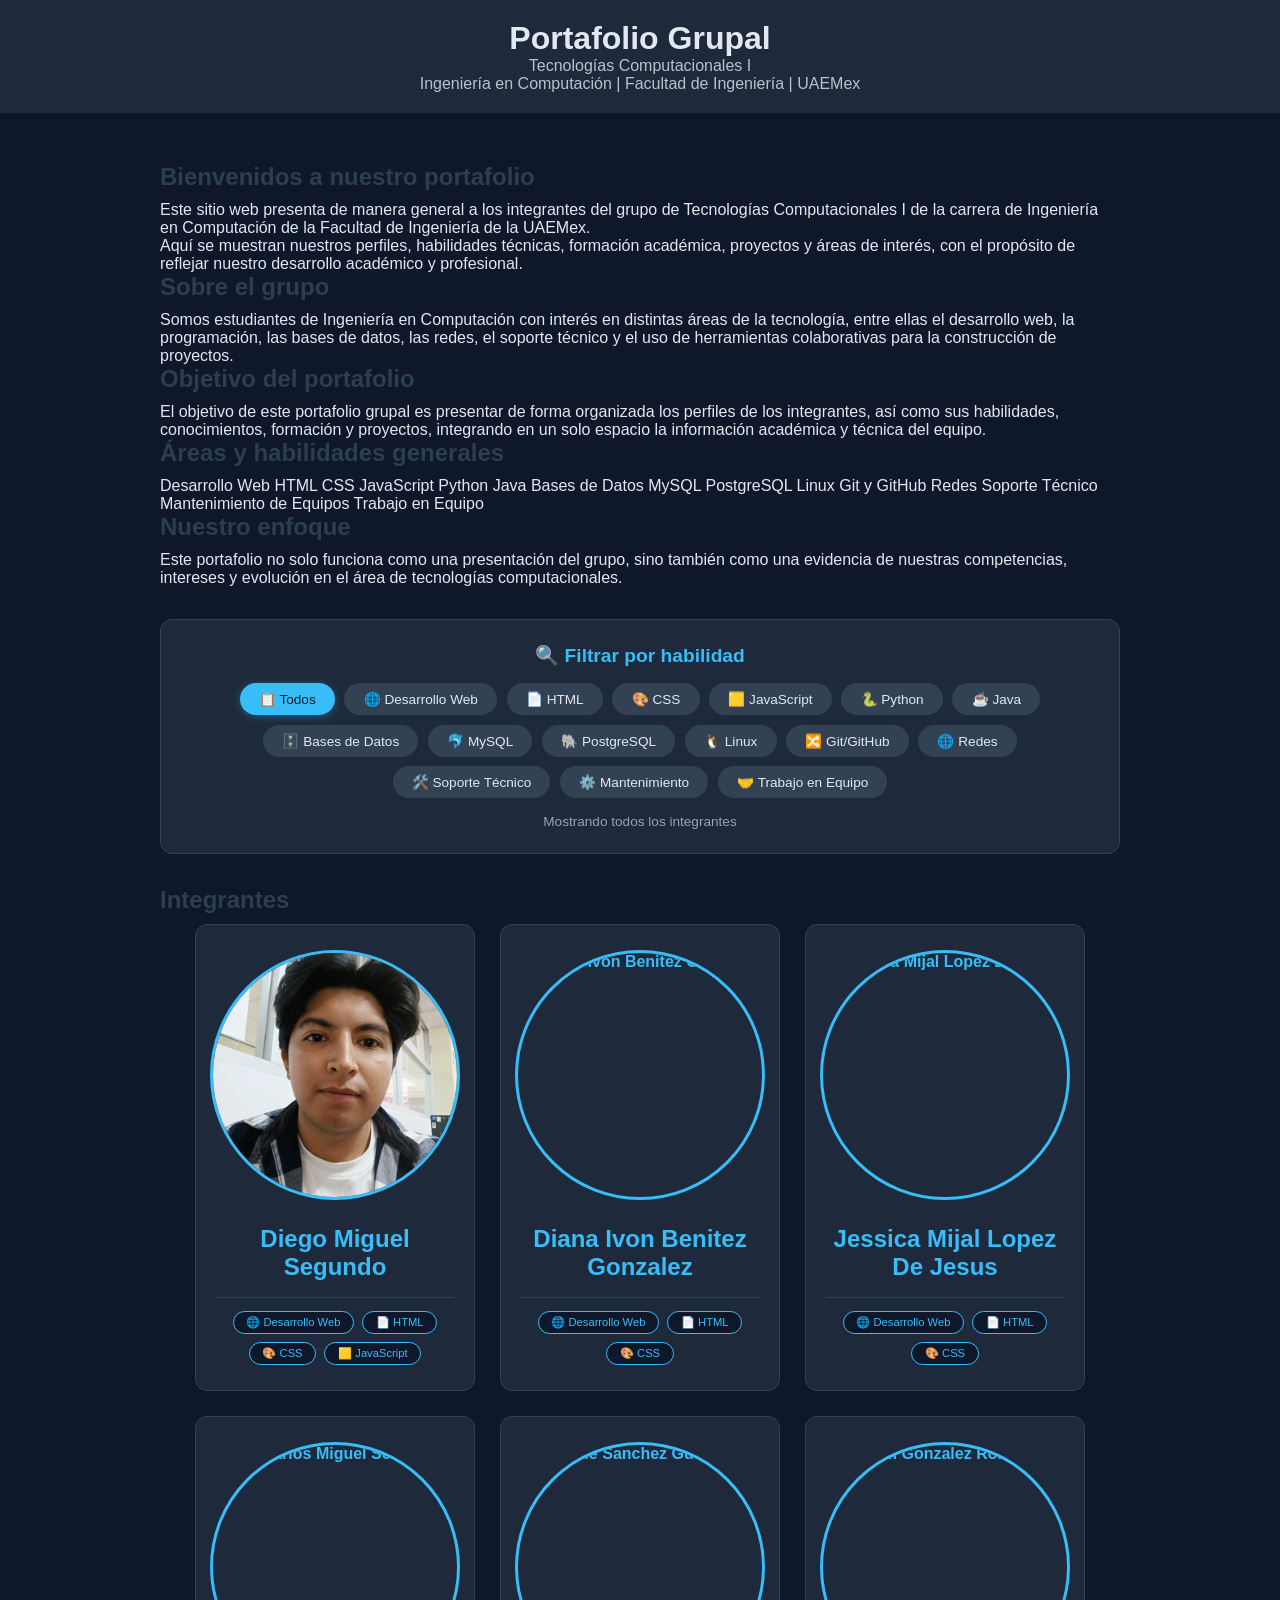
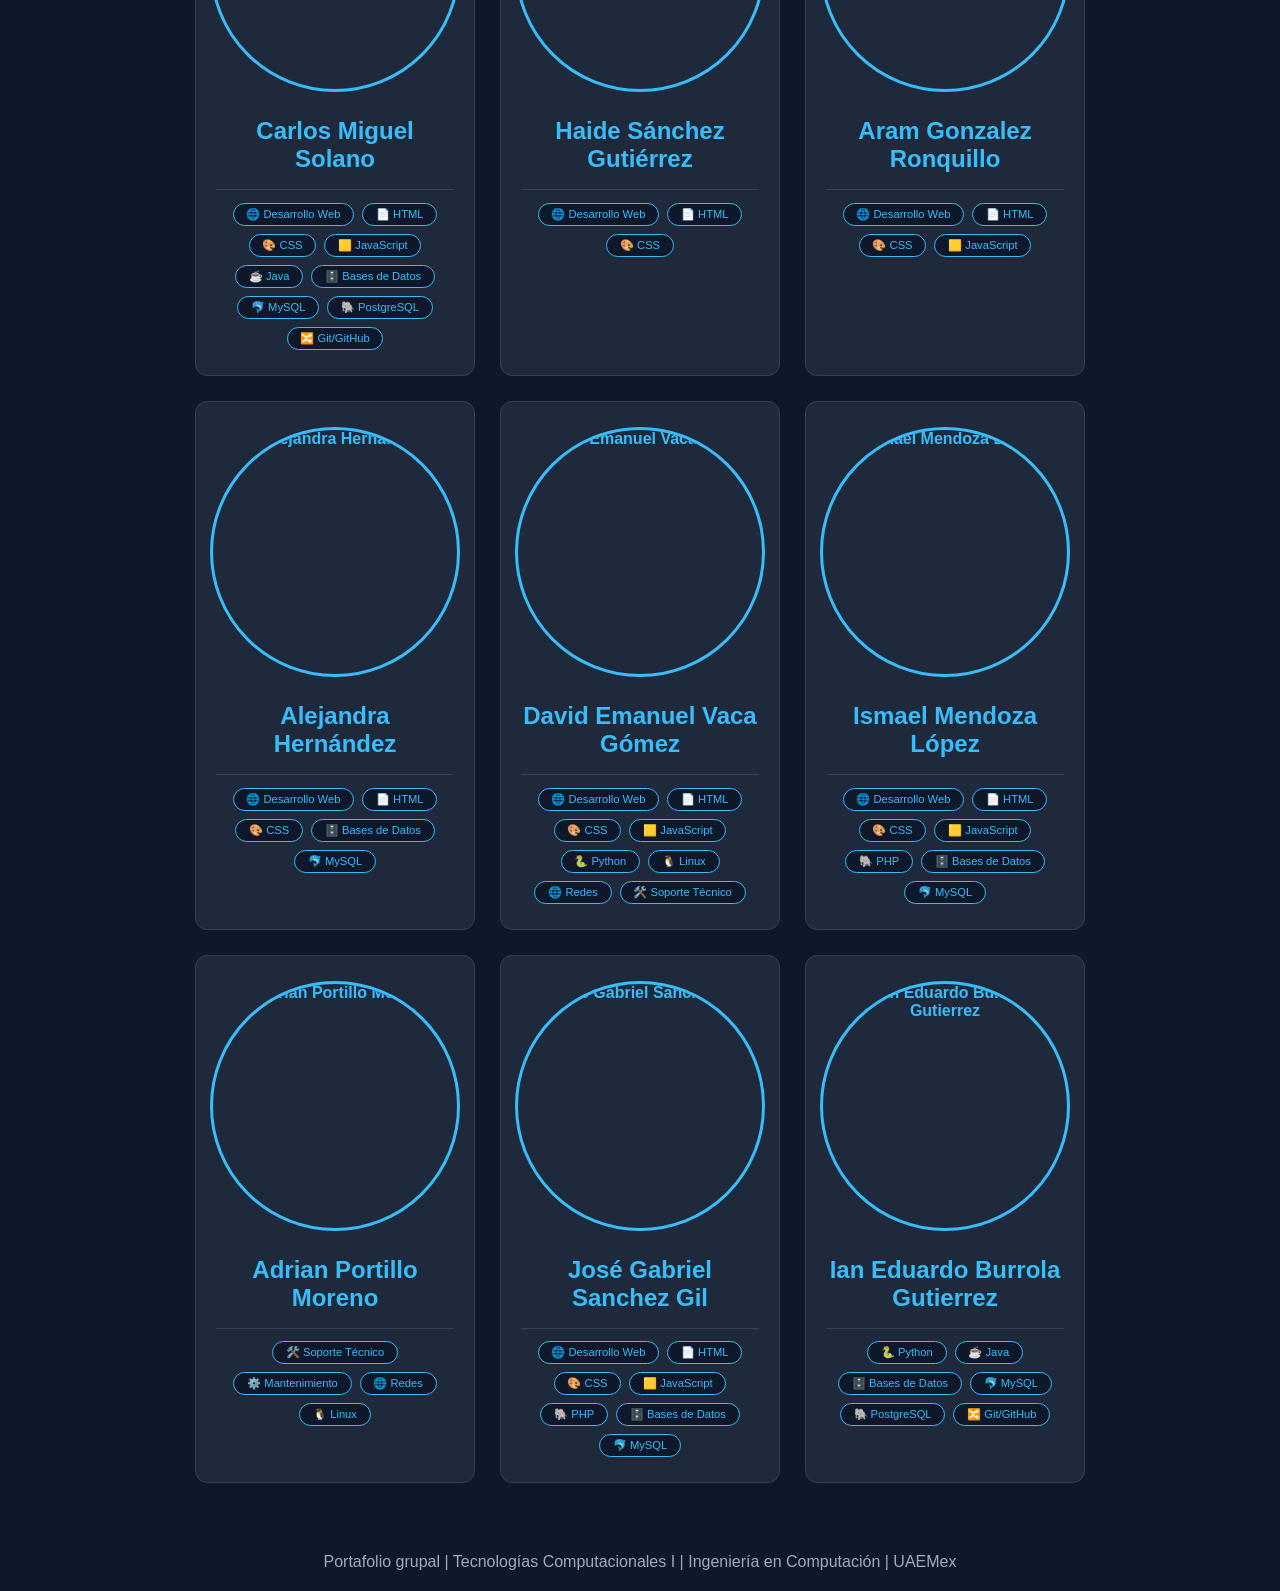
==== index.html @ 08457958 "Separación de estilos: movidos estilos de filtrado a styles.css" ====
<!doctype html>
<html lang="es">
<head>
    <meta charset="UTF-8" />
    <title>Portafolio Grupal | Tecnologías Computacionales I</title>
    <meta name="viewport" content="width=device-width, initial-scale=1.0" />
    <link rel="stylesheet" href="css/styles.css">
</head>

<body class="home">
    <header class="main-header">
        <div class="header-content">
            <h1>Portafolio Grupal</h1>
            <p>Tecnologías Computacionales I</p>
            <p>Ingeniería en Computación | Facultad de Ingeniería | UAEMex</p>
        </div>
    </header>

    <main class="container">

        <section class="hero-section">
            <div class="hero-text">
                <h2>Bienvenidos a nuestro portafolio</h2>
                <p>
                    Este sitio web presenta de manera general a los integrantes del grupo
                    de Tecnologías Computacionales I de la carrera de Ingeniería en Computación
                    de la Facultad de Ingeniería de la UAEMex.
                </p>
                <p>
                    Aquí se muestran nuestros perfiles, habilidades técnicas, formación académica,
                    proyectos y áreas de interés, con el propósito de reflejar nuestro desarrollo
                    académico y profesional.
                </p>
            </div>
        </section>

        <section class="info-section">
            <h2>Sobre el grupo</h2>
            <p>
                Somos estudiantes de Ingeniería en Computación con interés en distintas áreas
                de la tecnología, entre ellas el desarrollo web, la programación, las bases
                de datos, las redes, el soporte técnico y el uso de herramientas colaborativas
                para la construcción de proyectos.
            </p>
        </section>

        <section class="info-section">
            <h2>Objetivo del portafolio</h2>
            <p>
                El objetivo de este portafolio grupal es presentar de forma organizada los
                perfiles de los integrantes, así como sus habilidades, conocimientos, formación
                y proyectos, integrando en un solo espacio la información académica y técnica
                del equipo.
            </p>
        </section>

        <section class="info-section">
            <h2>Áreas y habilidades generales</h2>
            <div class="skills-grid">
                <span>Desarrollo Web</span>
                <span>HTML</span>
                <span>CSS</span>
                <span>JavaScript</span>
                <span>Python</span>
                <span>Java</span>
                <span>Bases de Datos</span>
                <span>MySQL</span>
                <span>PostgreSQL</span>
                <span>Linux</span>
                <span>Git y GitHub</span>
                <span>Redes</span>
                <span>Soporte Técnico</span>
                <span>Mantenimiento de Equipos</span>
                <span>Trabajo en Equipo</span>
            </div>
        </section>

        <section class="info-section">
            <h2>Nuestro enfoque</h2>
            <p>
                Este portafolio no solo funciona como una presentación del grupo, sino también
                como una evidencia de nuestras competencias, intereses y evolución en el área
                de tecnologías computacionales.
            </p>
        </section>

        <!-- ÁREA DE FILTROS POR HABILIDADES -->
        <div class="filtros-container">
            <h3>🔍 Filtrar por habilidad</h3>
            <div class="filtros-buttons">
                <button class="filtro-boton reset-btn activo" data-skill="todos">📋 Todos</button>
                <button class="filtro-boton" data-skill="Desarrollo Web">🌐 Desarrollo Web</button>
                <button class="filtro-boton" data-skill="HTML">📄 HTML</button>
                <button class="filtro-boton" data-skill="CSS">🎨 CSS</button>
                <button class="filtro-boton" data-skill="JavaScript">🟨 JavaScript</button>
                <button class="filtro-boton" data-skill="Python">🐍 Python</button>
                <button class="filtro-boton" data-skill="Java">☕ Java</button>
                <button class="filtro-boton" data-skill="Bases de Datos">🗄️ Bases de Datos</button>
                <button class="filtro-boton" data-skill="MySQL">🐬 MySQL</button>
                <button class="filtro-boton" data-skill="PostgreSQL">🐘 PostgreSQL</button>
                <button class="filtro-boton" data-skill="Linux">🐧 Linux</button>
                <button class="filtro-boton" data-skill="Git y GitHub">🔀 Git/GitHub</button>
                <button class="filtro-boton" data-skill="Redes">🌐 Redes</button>
                <button class="filtro-boton" data-skill="Soporte Técnico">🛠️ Soporte Técnico</button>
                <button class="filtro-boton" data-skill="Mantenimiento de Equipos">⚙️ Mantenimiento</button>
                <button class="filtro-boton" data-skill="Trabajo en Equipo">🤝 Trabajo en Equipo</button>
            </div>
            <div class="contador-filtro" id="contador-resultados">Mostrando todos los integrantes</div>
        </div>

        <section class="members-section">
            <h2>Integrantes</h2>
            <div class="grid" id="grid-integrantes">

            <!-- Diego Miguel Segundo -->
            <div class="card-index" data-skills="Desarrollo Web,HTML,CSS,JavaScript">
                <a href="cv/dms/">
                    <img src="img/dms.jpeg" alt="Diego Miguel Segundo">
                    <h3>Diego Miguel Segundo</h3>
                </a>
                <div class="skills-tags">
                    <span class="skill-tag">🌐 Desarrollo Web</span>
                    <span class="skill-tag">📄 HTML</span>
                    <span class="skill-tag">🎨 CSS</span>
                    <span class="skill-tag">🟨 JavaScript</span>
                </div>
            </div>

            <!-- Diana Ivon Benitez Gonzalez -->
            <div class="card-index" data-skills="Desarrollo Web,HTML,CSS">
                <a href="cv/dibg/">
                    <img src="img/dibg.jpeg" alt="Diana Ivon Benitez Gonzalez">
                    <h3>Diana Ivon Benitez Gonzalez</h3>
                </a>
                <div class="skills-tags">
                    <span class="skill-tag">🌐 Desarrollo Web</span>
                    <span class="skill-tag">📄 HTML</span>
                    <span class="skill-tag">🎨 CSS</span>
                </div>
            </div>

            <!-- Jessica Mijal Lopez De Jesus -->
            <div class="card-index" data-skills="Desarrollo Web,HTML,CSS">
                <a href="cv/Mijal/">
                    <img src="img/Mijal.jpeg" alt="Jessica Mijal Lopez De Jesus">
                    <h3>Jessica Mijal Lopez De Jesus</h3>
                </a>
                <div class="skills-tags">
                    <span class="skill-tag">🌐 Desarrollo Web</span>
                    <span class="skill-tag">📄 HTML</span>
                    <span class="skill-tag">🎨 CSS</span>
                </div>
            </div>
            
            <!-- CARLOS MIGUEL SOLANO -->
            <div class="card-index" data-skills="Desarrollo Web,HTML,CSS,JavaScript,Java,Bases de Datos,MySQL,PostgreSQL,Git y GitHub">
                <a href="cv/carlos/">
                    <img src="img/CS.jpeg" alt="Carlos Miguel Solano">
                    <h3>Carlos Miguel Solano</h3>
                </a>
                <div class="skills-tags">
                    <span class="skill-tag">🌐 Desarrollo Web</span>
                    <span class="skill-tag">📄 HTML</span>
                    <span class="skill-tag">🎨 CSS</span>
                    <span class="skill-tag">🟨 JavaScript</span>
                    <span class="skill-tag">☕ Java</span>
                    <span class="skill-tag">🗄️ Bases de Datos</span>
                    <span class="skill-tag">🐬 MySQL</span>
                    <span class="skill-tag">🐘 PostgreSQL</span>
                    <span class="skill-tag">🔀 Git/GitHub</span>
                </div>
            </div>

            <!-- Haide Sanchez Gutierrez -->
            <div class="card-index" data-skills="Desarrollo Web,HTML,CSS">
                <a href="cv/Haide/">
                    <img src="img/hsg.jpeg" alt="Haide Sanchez Gutierrez">
                    <h3>Haide Sánchez Gutiérrez</h3>
                </a>
                <div class="skills-tags">
                    <span class="skill-tag">🌐 Desarrollo Web</span>
                    <span class="skill-tag">📄 HTML</span>
                    <span class="skill-tag">🎨 CSS</span>
                </div>
            </div>

            <!-- Aram Gonzalez Ronquillo -->
            <div class="card-index" data-skills="Desarrollo Web,HTML,CSS,JavaScript">
                <a href="cv/aram/">
                    <img src="img/aram.jpeg" alt="Aram Gonzalez Ronquillo">
                    <h3>Aram Gonzalez Ronquillo</h3>
                </a>
                <div class="skills-tags">
                    <span class="skill-tag">🌐 Desarrollo Web</span>
                    <span class="skill-tag">📄 HTML</span>
                    <span class="skill-tag">🎨 CSS</span>
                    <span class="skill-tag">🟨 JavaScript</span>
                </div>
            </div>

            <!-- Alejandra Hernández -->
            <div class="card-index" data-skills="Desarrollo Web,HTML,CSS,Bases de Datos,MySQL">
                <a href="cv/alejandra/">
                    <img src="img/alejandra.jpg" alt="Alejandra Hernández">
                    <h3>Alejandra Hernández</h3>
                </a>
                <div class="skills-tags">
                    <span class="skill-tag">🌐 Desarrollo Web</span>
                    <span class="skill-tag">📄 HTML</span>
                    <span class="skill-tag">🎨 CSS</span>
                    <span class="skill-tag">🗄️ Bases de Datos</span>
                    <span class="skill-tag">🐬 MySQL</span>
                </div>
            </div>

            <!-- David Emanuel Vaca Gómez -->
            <div class="card-index" data-skills="Desarrollo Web,HTML,CSS,JavaScript,Python,Linux,Redes,Soporte Técnico">
                <a href="cv/David/">
                    <img src="img/david.jpeg" alt="David Emanuel Vaca Gómez">
                    <h3>David Emanuel Vaca Gómez</h3>
                </a>
                <div class="skills-tags">
                    <span class="skill-tag">🌐 Desarrollo Web</span>
                    <span class="skill-tag">📄 HTML</span>
                    <span class="skill-tag">🎨 CSS</span>
                    <span class="skill-tag">🟨 JavaScript</span>
                    <span class="skill-tag">🐍 Python</span>
                    <span class="skill-tag">🐧 Linux</span>
                    <span class="skill-tag">🌐 Redes</span>
                    <span class="skill-tag">🛠️ Soporte Técnico</span>
                </div>
            </div>
               
            <!-- Ismael Mendoza López -->
            <div class="card-index" data-skills="Desarrollo Web,HTML,CSS,JavaScript,PHP,Bases de Datos,MySQL">
                <a href="cv/Ismael/">
                    <img src="img/ismael.jpg" alt="Ismael Mendoza López">
                    <h3>Ismael Mendoza López</h3>
                </a>
                <div class="skills-tags">
                    <span class="skill-tag">🌐 Desarrollo Web</span>
                    <span class="skill-tag">📄 HTML</span>
                    <span class="skill-tag">🎨 CSS</span>
                    <span class="skill-tag">🟨 JavaScript</span>
                    <span class="skill-tag">🐘 PHP</span>
                    <span class="skill-tag">🗄️ Bases de Datos</span>
                    <span class="skill-tag">🐬 MySQL</span>
                </div>
            </div>

            <!-- Adrian Portillo Moreno -->
            <div class="card-index" data-skills="Soporte Técnico,Mantenimiento de Equipos,Redes,Linux">
                <a href="cv/Adrian/">
                    <img src="img/adrian.jpg" alt="Adrian Portillo Moreno">
                    <h3>Adrian Portillo Moreno</h3>
                </a>
                <div class="skills-tags">
                    <span class="skill-tag">🛠️ Soporte Técnico</span>
                    <span class="skill-tag">⚙️ Mantenimiento</span>
                    <span class="skill-tag">🌐 Redes</span>
                    <span class="skill-tag">🐧 Linux</span>
                </div>
            </div>

            <!-- Jose Gabriel Sanchez Gil -->
            <div class="card-index" data-skills="Desarrollo Web,HTML,CSS,JavaScript,PHP,Bases de Datos,MySQL">
                <a href="cv/Gabriel/">
                    <img src="img/gabo.jpg" alt="Jose Gabriel Sanchez Gil">
                    <h3>José Gabriel Sanchez Gil</h3>
                </a>
                <div class="skills-tags">
                    <span class="skill-tag">🌐 Desarrollo Web</span>
                    <span class="skill-tag">📄 HTML</span>
                    <span class="skill-tag">🎨 CSS</span>
                    <span class="skill-tag">🟨 JavaScript</span>
                    <span class="skill-tag">🐘 PHP</span>
                    <span class="skill-tag">🗄️ Bases de Datos</span>
                    <span class="skill-tag">🐬 MySQL</span>
                </div>
            </div>

            <!-- Ian Eduardo Burrola Gutierrez -->
            <div class="card-index" data-skills="Python,Java,Bases de Datos,MySQL,PostgreSQL,Git y GitHub">
                <a href="cv/ian/">
                    <img src="img/ian.jpg" alt="Ian Eduardo Burrola Gutierrez">
                    <h3>Ian Eduardo Burrola Gutierrez</h3>
                </a>
                <div class="skills-tags">
                    <span class="skill-tag">🐍 Python</span>
                    <span class="skill-tag">☕ Java</span>
                    <span class="skill-tag">🗄️ Bases de Datos</span>
                    <span class="skill-tag">🐬 MySQL</span>
                    <span class="skill-tag">🐘 PostgreSQL</span>
                    <span class="skill-tag">🔀 Git/GitHub</span>
                </div>
            </div>

            </div>
        </section>

    </main>

    <footer>
        <p>Portafolio grupal | Tecnologías Computacionales I | Ingeniería en Computación | UAEMex</p>
    </footer>

    <script>
        // Sistema de filtrado por habilidades
        const filtros = document.querySelectorAll('.filtro-boton');
        const tarjetas = document.querySelectorAll('.card-index');
        const contadorSpan = document.getElementById('contador-resultados');
        
        function filtrarPorSkill(skillSeleccionada) {
            let contadorVisibles = 0;
            
            tarjetas.forEach(tarjeta => {
                const skillsTarjeta = tarjeta.getAttribute('data-skills');
                
                if (skillSeleccionada === 'todos') {
                    tarjeta.classList.remove('oculto');
                    contadorVisibles++;
                } else {
                    if (skillsTarjeta && skillsTarjeta.split(',').map(s => s.trim()).includes(skillSeleccionada)) {
                        tarjeta.classList.remove('oculto');
                        contadorVisibles++;
                    } else {
                        tarjeta.classList.add('oculto');
                    }
                }
            });
            
            if (skillSeleccionada === 'todos') {
                contadorSpan.textContent = `📊 Mostrando ${contadorVisibles} integrantes (todos)`;
            } else {
                contadorSpan.textContent = `🔍 Mostrando ${contadorVisibles} integrante(s) con la habilidad: ${skillSeleccionada}`;
            }
            
            filtros.forEach(btn => {
                btn.classList.remove('activo');
                if (btn.getAttribute('data-skill') === skillSeleccionada) {
                    btn.classList.add('activo');
                }
            });
        }
        
        filtros.forEach(boton => {
            boton.addEventListener('click', () => {
                const skill = boton.getAttribute('data-skill');
                filtrarPorSkill(skill);
            });
        });
    </script>

</body>
</html>
---- css/styles.css ----
* {
    margin: 0;
    padding: 0;
    box-sizing: border-box;
}

body {
    font-family: 'Segoe UI', sans-serif;
    background: linear-gradient(135deg, #2c3e50, #4ca1af);
    min-height: 100vh;
}


/* LAYOUT */

.wrapper {
    display: flex;
    max-width: 1100px;
    margin: 40px auto;
    background: white;
    border-radius: 12px;
    overflow: hidden;
    box-shadow: 0 20px 50px rgba(0,0,0,0.2);
}

/* SIDEBAR */

.sidebar {
    background: #2c3e50;
    color: white;
    width: 320px;
    padding: 40px 30px;
    text-align: center;
}

.profile-pic {
    width: 150px;
    height: 150px;
    border-radius: 50%;
    object-fit: cover;
    border: 5px solid white;
    margin-bottom: 15px;
}

.role {
    opacity: 0.8;
    margin-bottom: 20px;
}

.contact p {
    margin: 6px 0;
}

/* SKILLS */

.skills {
    margin-top: 30px;
}

.skill {
    background: rgba(255,255,255,0.15);
    margin: 6px 0;
    padding: 6px;
    border-radius: 6px;
    font-size: 14px;
}

/* CONTENT */

.content {
    flex: 1;
    padding: 40px;
    background: #f9fafc;
}

.card {
    background: white;
    padding: 20px;
    margin-bottom: 20px;
    border-radius: 10px;
    box-shadow: 0 5px 15px rgba(0,0,0,0.05);
}

h2 {
    margin-bottom: 10px;
    color: #2c3e50;
}

/* BUTTON */

.btn {
    display: inline-block;
    padding: 10px 15px;
    background: #4ca1af;
    color: white;
    border-radius: 6px;
    text-decoration: none;
    transition: 0.3s;
}

.btn:hover {
    background: #2c3e50;
}

/* 📱 RESPONSIVE */

@media (max-width: 900px) {
    .wrapper {
        flex-direction: column;
    }

    .sidebar {
        width: 100%;
    }

    .content {
        padding: 25px;
    }

    .profile-pic {
        width: 120px;
        height: 120px;
    }
    
}

@media (max-width: 600px) {
    .home header h1 {
        font-size: 1.5rem;
    }

    .home .container {
        padding: 15px;
    }
}

/* =========================
   🔵 ESTILOS SOLO PARA INDEX
========================= */

.home {
    display: flex;
    flex-direction: column;
    min-height: 100vh;
}

/* El main crece y empuja el footer */
.home .container {
    flex: 1;
    max-width: 1000px;
    margin: 30px auto;
    padding: 20px;
    width: 100%;
}

/* Footer siempre abajo */
.home footer {
    text-align: center;
    padding: 20px;
    opacity: 0.7;
}



.home {
    font-family: Arial, sans-serif;
    background: #0f172a;
    color: #e2e8f0;
}

/* HEADER */
.home header {
    background: #1e293b;
    padding: 20px;
    text-align: center;
}

.home header h1 {
    font-size: 2rem;
}

.home header p {
    opacity: 0.8;
}

/* CONTENEDOR */
.home .container {
    max-width: 1000px;
    margin: 30px auto;
    padding: 20px;
}

/* GRID */
.home .grid {
    display: grid;
    grid-template-columns: repeat(auto-fit, minmax(250px, 280px));
    justify-content: center;
    gap: 25px;
}

/* TARJETAS */
.home .card-index {
    background: #1e293b;
    padding: 25px 20px;
    border-radius: 12px;
    text-align: center;
    transition: 0.3s;
    border: 1px solid #334155;
    min-height: 300px;
}

.home .card-index:hover {
    transform: translateY(-5px);
    background: #334155;
}

/* LINKS */
.home .card-index a {
    text-decoration: none;
    color: #38bdf8;
    font-weight: bold;
    display: flex;
    flex-direction: column;
    align-items: center;
    justify-content: center;
}

/* FOOTER */
.home footer {
    text-align: center;
    padding: 20px;
    opacity: 0.7;
}

.home .card-index img {
    width: 250px;
    height: 250px;
    border-radius: 50%;
    object-fit: cover;
    border: 3px solid #38bdf8;
    margin-bottom: 15px;
    transition: 0.3s;
}

/* Hover */
.home .card-index:hover img {
    transform: scale(1.1);
}
.home .card-index h3 {
    margin-top: 10px;
    font-size: 1.5rem;
}
/* =========================
   ESTILOS PARA FILTRADO Y ETIQUETAS
   ========================= */

/* Contenedor de filtros */
.filtros-container {
    background: #1e293b;
    border-radius: 12px;
    padding: 1.5rem;
    margin: 2rem 0;
    border: 1px solid #334155;
}

.filtros-container h3 {
    color: #38bdf8;
    margin-bottom: 1rem;
    font-size: 1.2rem;
    text-align: center;
}

.filtros-buttons {
    display: flex;
    flex-wrap: wrap;
    justify-content: center;
    gap: 0.6rem;
}

.filtro-boton {
    background: #334155;
    border: none;
    padding: 0.5rem 1.2rem;
    border-radius: 40px;
    font-size: 0.85rem;
    font-weight: 500;
    color: #e2e8f0;
    cursor: pointer;
    transition: all 0.2s ease;
    font-family: inherit;
}

.filtro-boton:hover {
    background: #38bdf8;
    color: #0f172a;
    transform: translateY(-2px);
}

.filtro-boton.activo {
    background: #38bdf8;
    color: #0f172a;
    box-shadow: 0 2px 8px rgba(56,189,248,0.3);
}

.reset-btn {
    background: #475569;
}

.reset-btn:hover {
    background: #38bdf8;
}

/* Ocultar tarjetas */
.card-index.oculto {
    display: none;
}

/* Etiquetas de habilidades debajo de cada tarjeta */
.skills-tags {
    display: flex;
    flex-wrap: wrap;
    justify-content: center;
    gap: 0.5rem;
    margin-top: 1rem;
    padding-top: 0.8rem;
    border-top: 1px solid #334155;
}

.skill-tag {
    display: inline-block;
    background: #0f172a;
    padding: 0.25rem 0.8rem;
    border-radius: 20px;
    font-size: 0.7rem;
    font-weight: 500;
    color: #38bdf8;
    border: 1px solid #38bdf8;
}

/* Contador de resultados */
.contador-filtro {
    text-align: center;
    margin-top: 1rem;
    font-size: 0.85rem;
    color: #94a3b8;
}

/* Ajuste responsive para etiquetas */
@media (max-width: 600px) {
    .skill-tag {
        font-size: 0.65rem;
        padding: 0.2rem 0.6rem;
    }
    
    .filtros-buttons {
        gap: 0.4rem;
    }
    
    .filtro-boton {
        padding: 0.4rem 0.8rem;
        font-size: 0.75rem;
    }
}
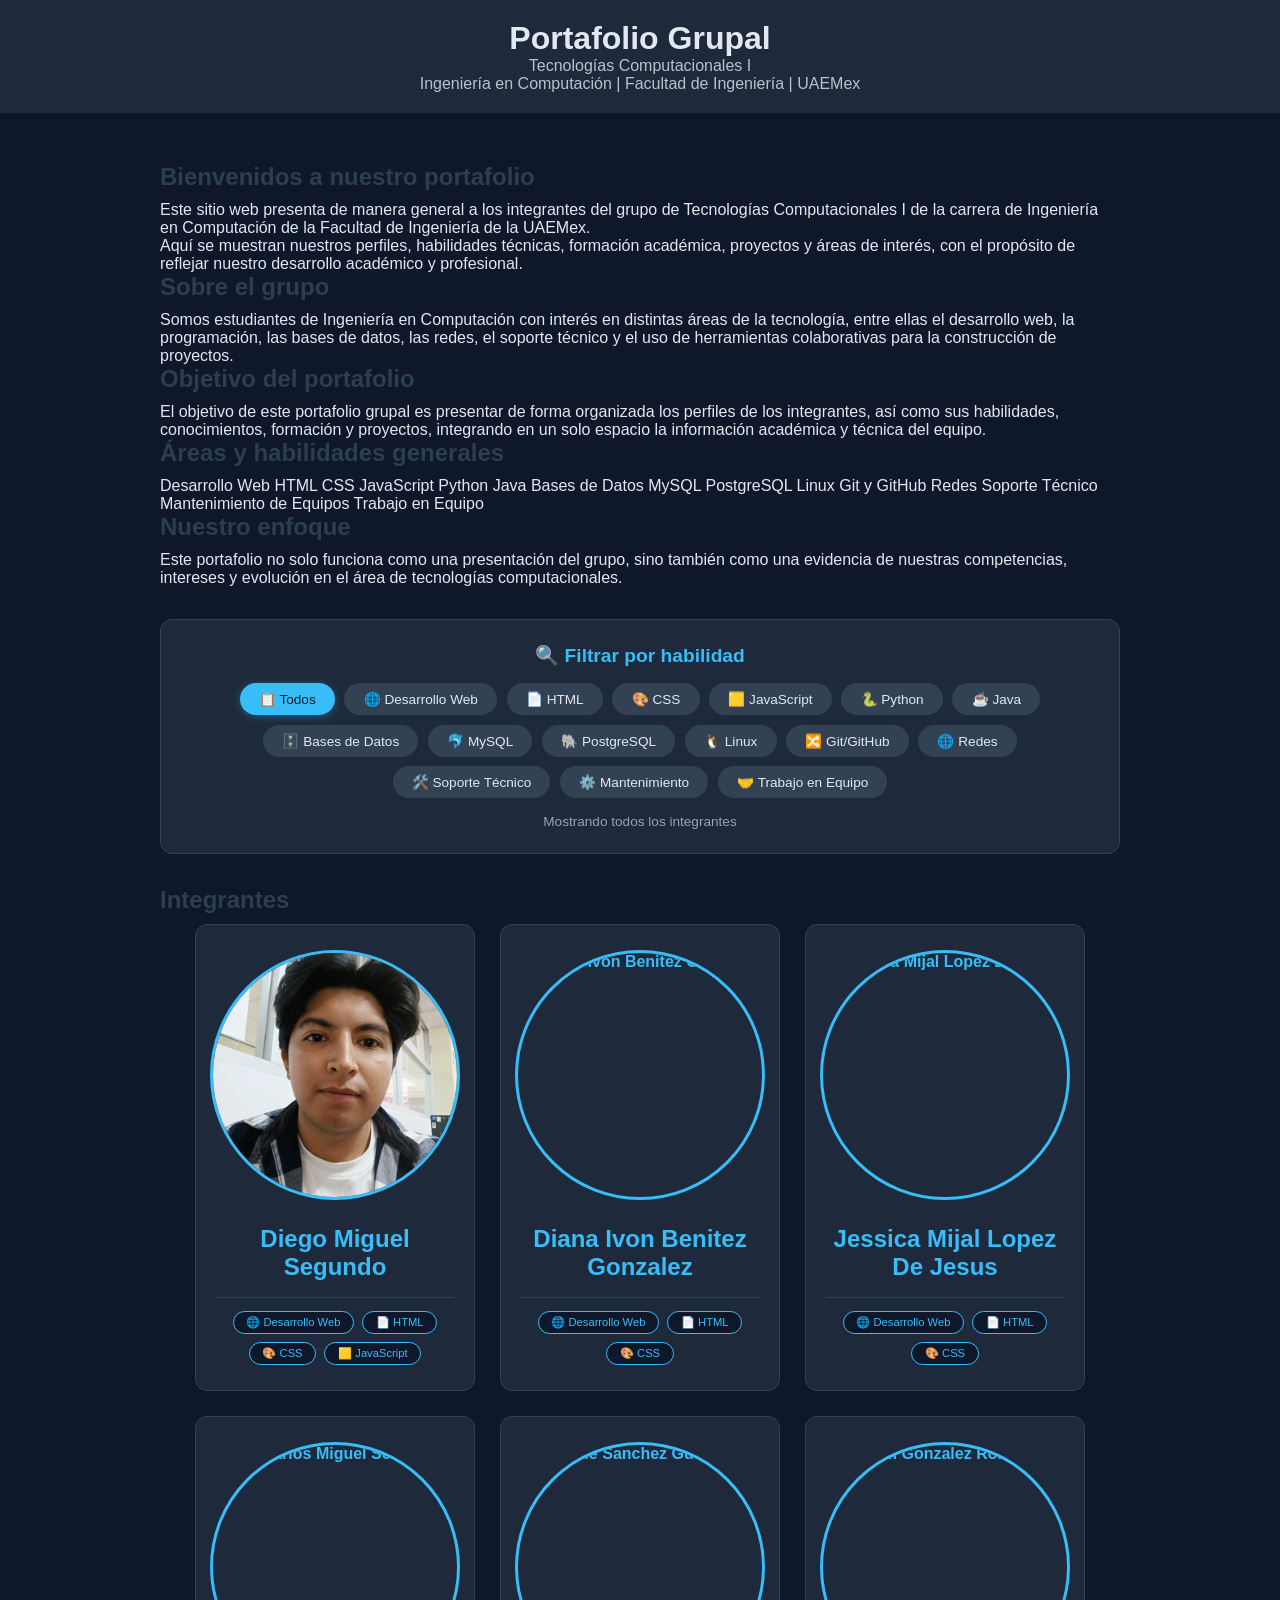
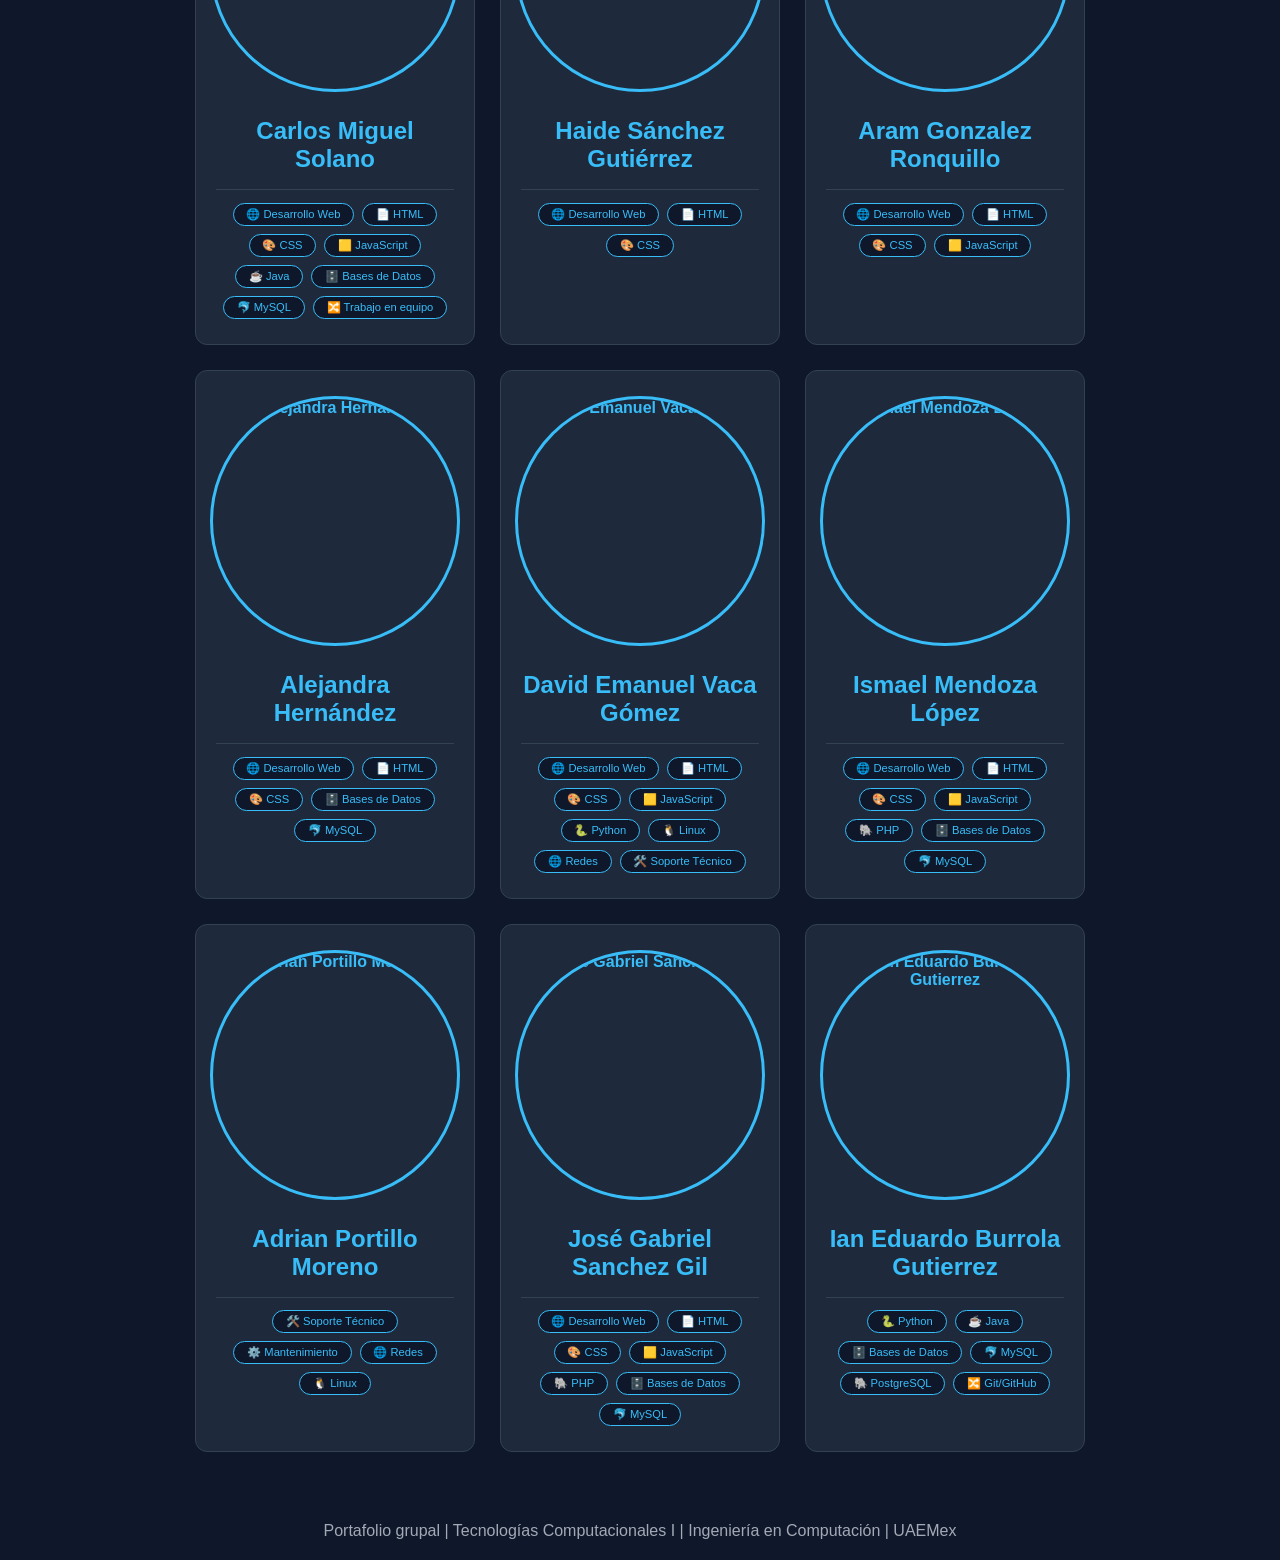
==== commit ab895772: "Actualización CV Carlos: mejoras en estructura y contenido" ====
--- a/index.html
+++ b/index.html
@@ -166,8 +166,7 @@
                     <span class="skill-tag">☕ Java</span>
                     <span class="skill-tag">🗄️ Bases de Datos</span>
                     <span class="skill-tag">🐬 MySQL</span>
-                    <span class="skill-tag">🐘 PostgreSQL</span>
-                    <span class="skill-tag">🔀 Git/GitHub</span>
+                    <span class="skill-tag">🔀 Trabajo en equipo</span>
                 </div>
             </div>
 
@@ -303,53 +302,6 @@
     <footer>
         <p>Portafolio grupal | Tecnologías Computacionales I | Ingeniería en Computación | UAEMex</p>
     </footer>
-
-    <script>
-        // Sistema de filtrado por habilidades
-        const filtros = document.querySelectorAll('.filtro-boton');
-        const tarjetas = document.querySelectorAll('.card-index');
-        const contadorSpan = document.getElementById('contador-resultados');
-        
-        function filtrarPorSkill(skillSeleccionada) {
-            let contadorVisibles = 0;
-            
-            tarjetas.forEach(tarjeta => {
-                const skillsTarjeta = tarjeta.getAttribute('data-skills');
-                
-                if (skillSeleccionada === 'todos') {
-                    tarjeta.classList.remove('oculto');
-                    contadorVisibles++;
-                } else {
-                    if (skillsTarjeta && skillsTarjeta.split(',').map(s => s.trim()).includes(skillSeleccionada)) {
-                        tarjeta.classList.remove('oculto');
-                        contadorVisibles++;
-                    } else {
-                        tarjeta.classList.add('oculto');
-                    }
-                }
-            });
-            
-            if (skillSeleccionada === 'todos') {
-                contadorSpan.textContent = `📊 Mostrando ${contadorVisibles} integrantes (todos)`;
-            } else {
-                contadorSpan.textContent = `🔍 Mostrando ${contadorVisibles} integrante(s) con la habilidad: ${skillSeleccionada}`;
-            }
-            
-            filtros.forEach(btn => {
-                btn.classList.remove('activo');
-                if (btn.getAttribute('data-skill') === skillSeleccionada) {
-                    btn.classList.add('activo');
-                }
-            });
-        }
-        
-        filtros.forEach(boton => {
-            boton.addEventListener('click', () => {
-                const skill = boton.getAttribute('data-skill');
-                filtrarPorSkill(skill);
-            });
-        });
-    </script>
-
+    <script src="js/filtros.js"></script>
 </body>
 </html>
--- a/css/styles.css
+++ b/css/styles.css
@@ -10,9 +10,7 @@
     min-height: 100vh;
 }
 
-
 /* LAYOUT */
-
 .wrapper {
     display: flex;
     max-width: 1100px;
@@ -24,7 +22,6 @@
 }
 
 /* SIDEBAR */
-
 .sidebar {
     background: #2c3e50;
     color: white;
@@ -52,7 +49,6 @@
 }
 
 /* SKILLS */
-
 .skills {
     margin-top: 30px;
 }
@@ -66,7 +62,6 @@
 }
 
 /* CONTENT */
-
 .content {
     flex: 1;
     padding: 40px;
@@ -87,7 +82,6 @@
 }
 
 /* BUTTON */
-
 .btn {
     display: inline-block;
     padding: 10px 15px;
@@ -102,8 +96,7 @@
     background: #2c3e50;
 }
 
-/* 📱 RESPONSIVE */
-
+/* RESPONSIVE */
 @media (max-width: 900px) {
     .wrapper {
         flex-direction: column;
@@ -121,7 +114,6 @@
         width: 120px;
         height: 120px;
     }
-    
 }
 
 @media (max-width: 600px) {
@@ -135,16 +127,33 @@
 }
 
 /* =========================
-   🔵 ESTILOS SOLO PARA INDEX
+   ESTILOS SOLO PARA INDEX (UNIFICADOS)
 ========================= */
-
 .home {
     display: flex;
     flex-direction: column;
     min-height: 100vh;
-}
-
-/* El main crece y empuja el footer */
+    font-family: Arial, sans-serif;
+    background: #0f172a;
+    color: #e2e8f0;
+}
+
+/* HEADER */
+.home header {
+    background: #1e293b;
+    padding: 20px;
+    text-align: center;
+}
+
+.home header h1 {
+    font-size: 2rem;
+}
+
+.home header p {
+    opacity: 0.8;
+}
+
+/* CONTENEDOR */
 .home .container {
     flex: 1;
     max-width: 1000px;
@@ -153,43 +162,6 @@
     width: 100%;
 }
 
-/* Footer siempre abajo */
-.home footer {
-    text-align: center;
-    padding: 20px;
-    opacity: 0.7;
-}
-
-
-
-.home {
-    font-family: Arial, sans-serif;
-    background: #0f172a;
-    color: #e2e8f0;
-}
-
-/* HEADER */
-.home header {
-    background: #1e293b;
-    padding: 20px;
-    text-align: center;
-}
-
-.home header h1 {
-    font-size: 2rem;
-}
-
-.home header p {
-    opacity: 0.8;
-}
-
-/* CONTENEDOR */
-.home .container {
-    max-width: 1000px;
-    margin: 30px auto;
-    padding: 20px;
-}
-
 /* GRID */
 .home .grid {
     display: grid;
@@ -223,13 +195,6 @@
     flex-direction: column;
     align-items: center;
     justify-content: center;
-}
-
-/* FOOTER */
-.home footer {
-    text-align: center;
-    padding: 20px;
-    opacity: 0.7;
 }
 
 .home .card-index img {
@@ -242,19 +207,25 @@
     transition: 0.3s;
 }
 
-/* Hover */
 .home .card-index:hover img {
     transform: scale(1.1);
 }
+
 .home .card-index h3 {
     margin-top: 10px;
     font-size: 1.5rem;
 }
+
+/* FOOTER */
+.home footer {
+    text-align: center;
+    padding: 20px;
+    opacity: 0.7;
+}
+
 /* =========================
    ESTILOS PARA FILTRADO Y ETIQUETAS
-   ========================= */
-
-/* Contenedor de filtros */
+========================= */
 .filtros-container {
     background: #1e293b;
     border-radius: 12px;
@@ -315,7 +286,7 @@
     display: none;
 }
 
-/* Etiquetas de habilidades debajo de cada tarjeta */
+/* Etiquetas de habilidades */
 .skills-tags {
     display: flex;
     flex-wrap: wrap;
@@ -345,7 +316,7 @@
     color: #94a3b8;
 }
 
-/* Ajuste responsive para etiquetas */
+/* Ajuste responsive */
 @media (max-width: 600px) {
     .skill-tag {
         font-size: 0.65rem;
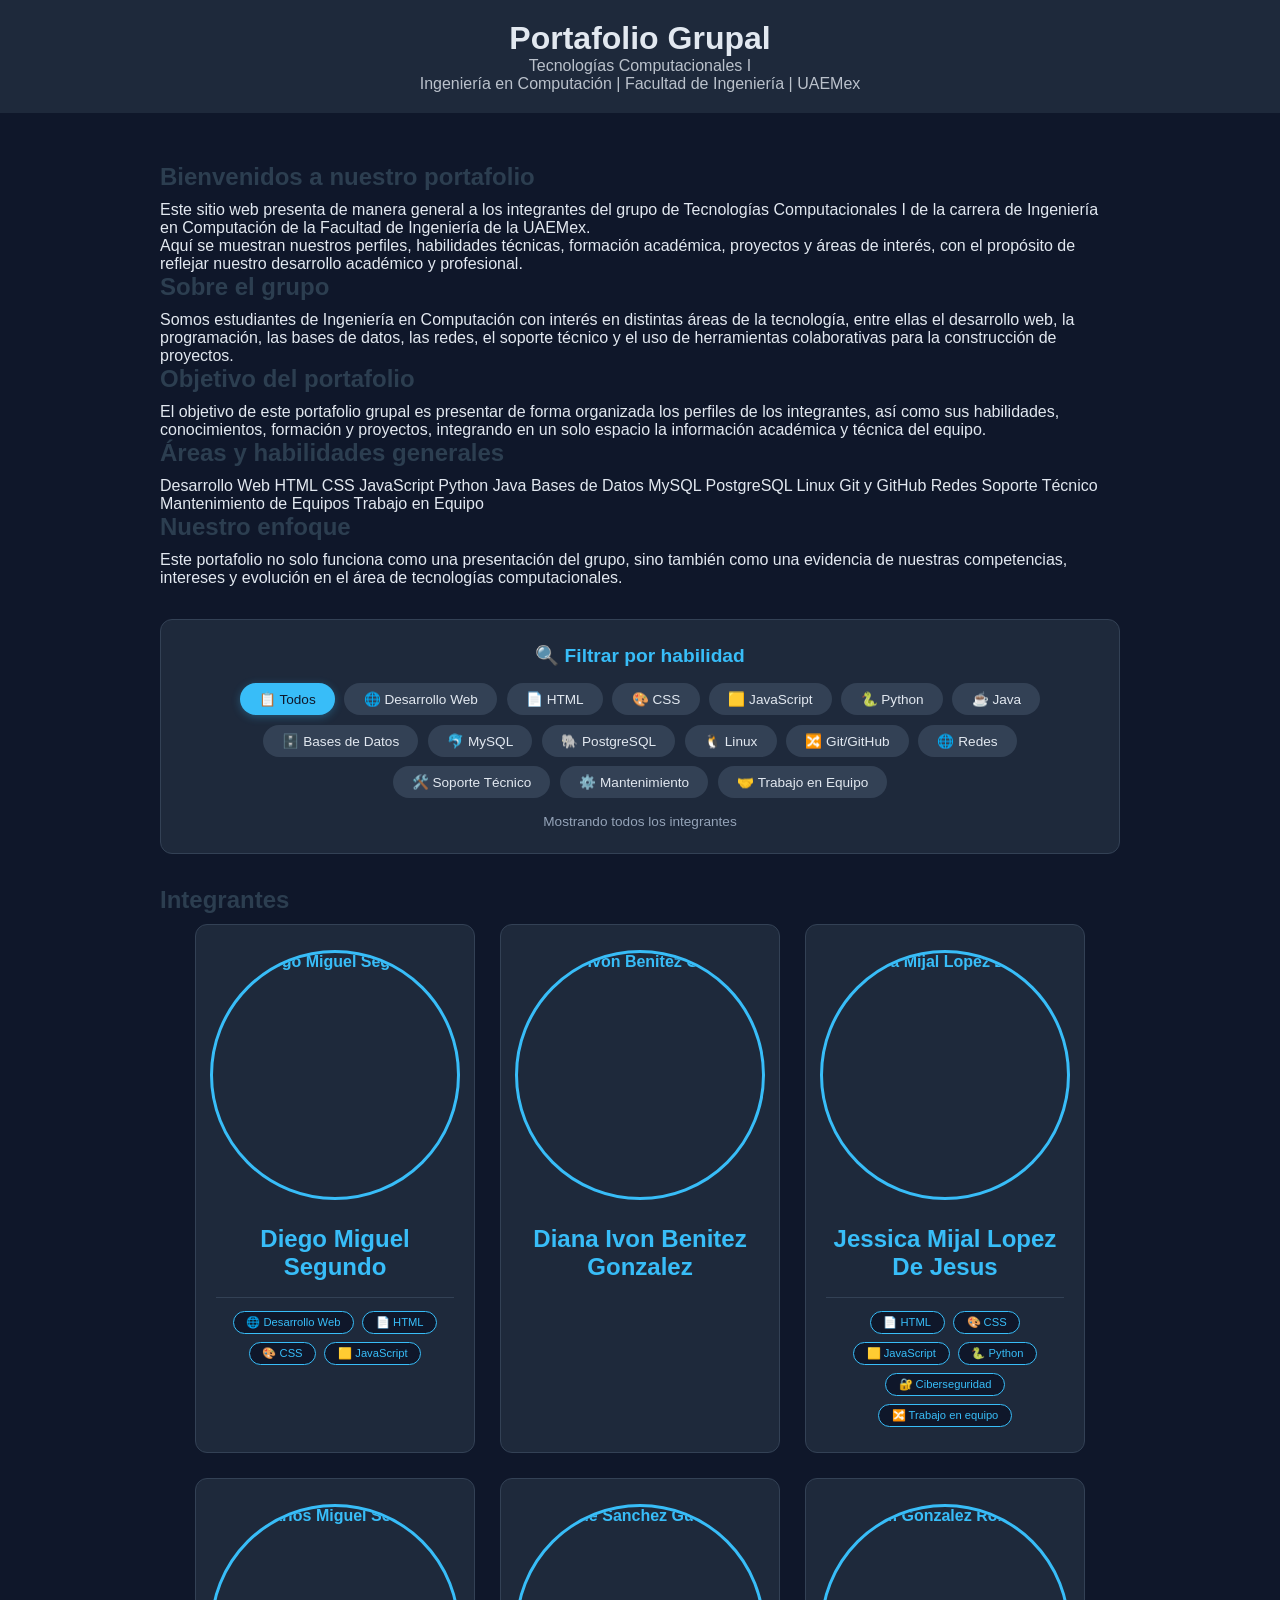
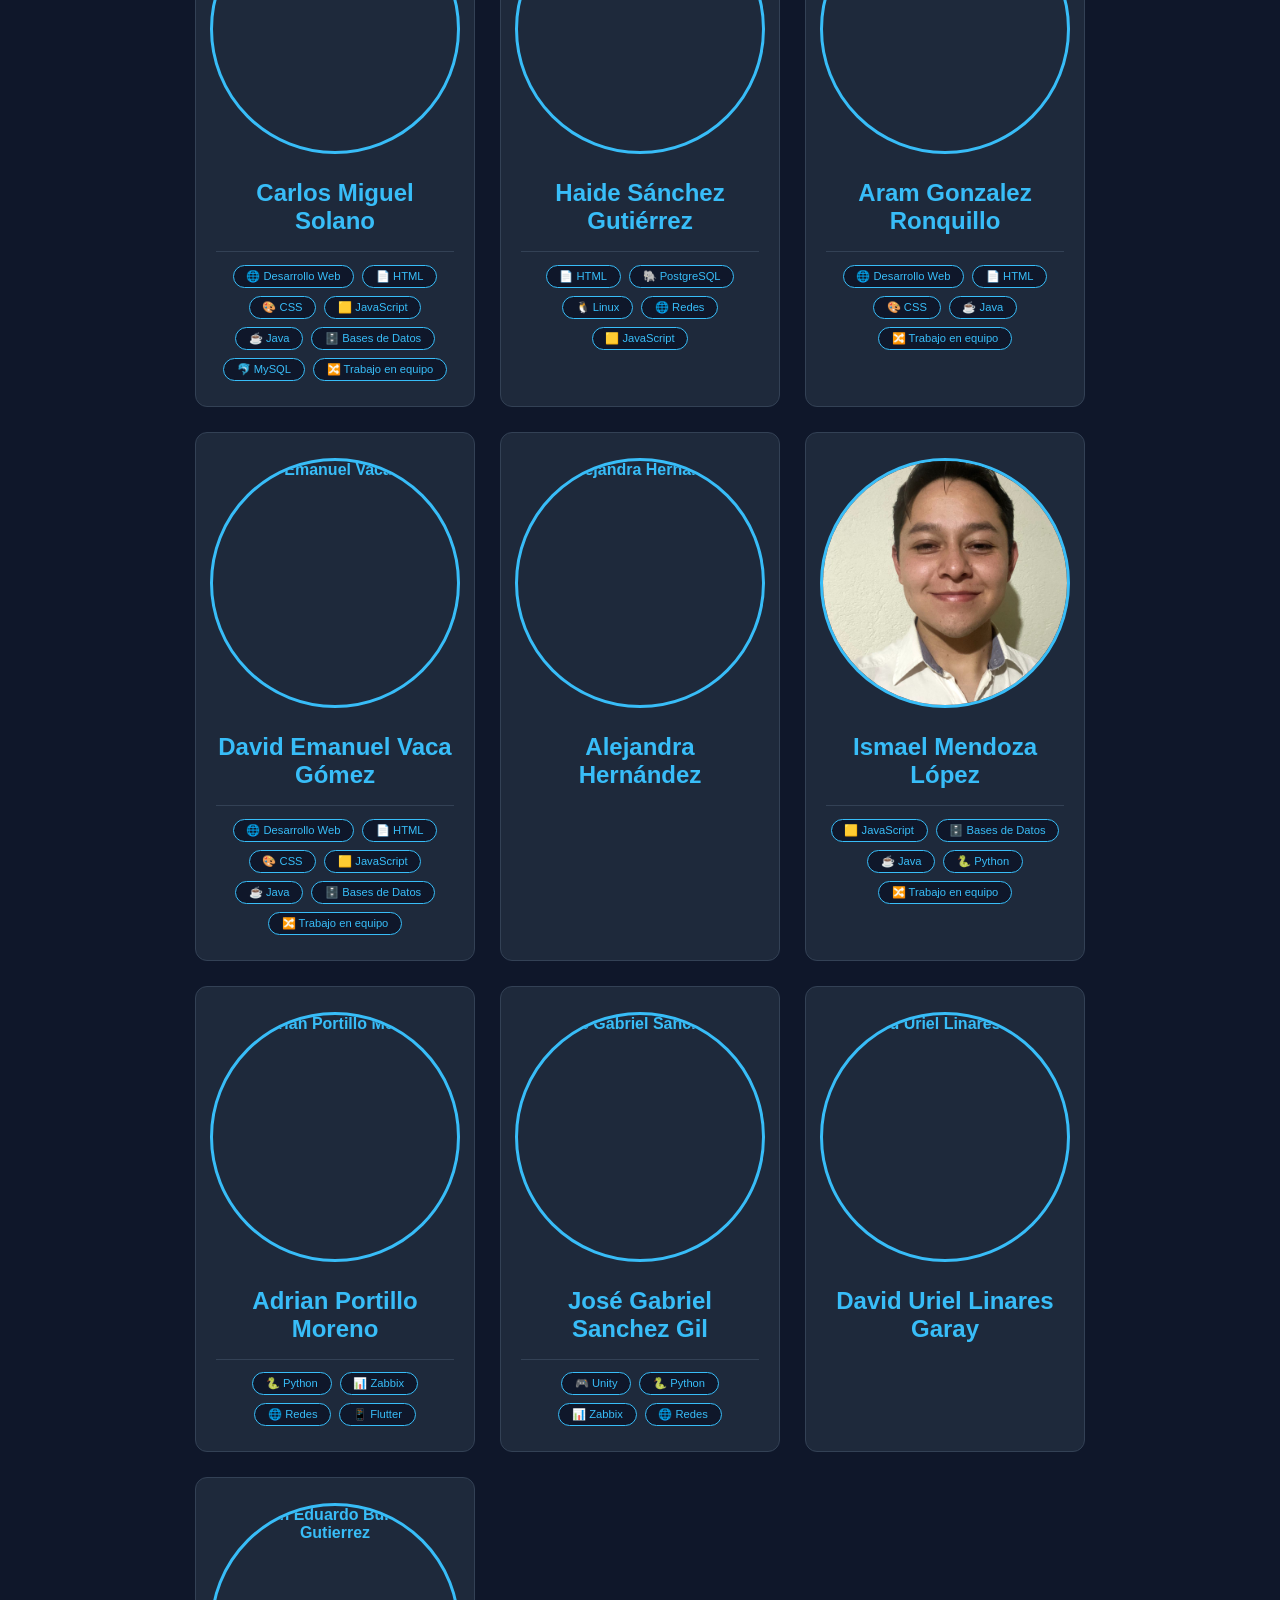
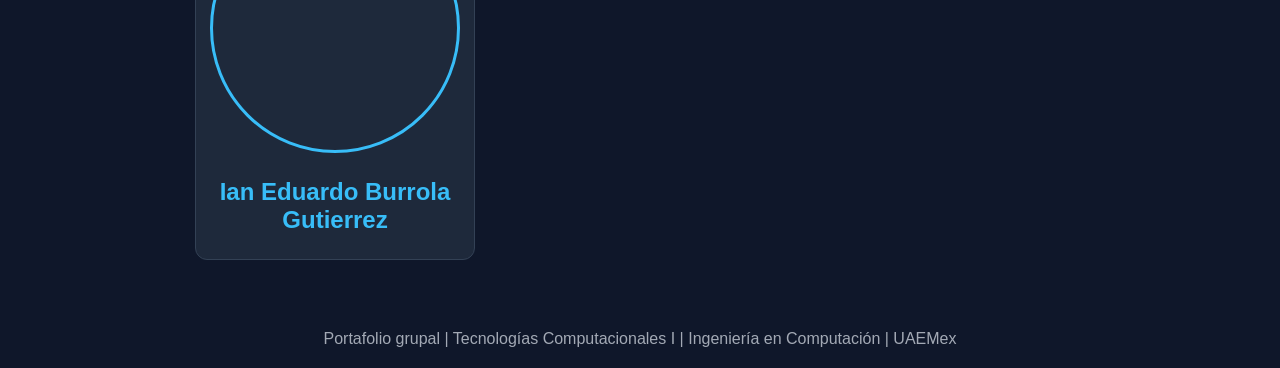
==== commit 85701f73: "Actualizar CV de Ismael: proyectos, correo, botón de regreso y foto" ====
--- a/index.html
+++ b/index.html
@@ -84,7 +84,6 @@
             </p>
         </section>
 
-        <!-- ÁREA DE FILTROS POR HABILIDADES -->
         <div class="filtros-container">
             <h3>🔍 Filtrar por habilidad</h3>
             <div class="filtros-buttons">
@@ -112,10 +111,9 @@
             <h2>Integrantes</h2>
             <div class="grid" id="grid-integrantes">
 
-            <!-- Diego Miguel Segundo -->
             <div class="card-index" data-skills="Desarrollo Web,HTML,CSS,JavaScript">
                 <a href="cv/dms/">
-                    <img src="img/dms.jpeg" alt="Diego Miguel Segundo">
+                    <img src="img/dms.png" alt="Diego Miguel Segundo">
                     <h3>Diego Miguel Segundo</h3>
                 </a>
                 <div class="skills-tags">
@@ -126,33 +124,28 @@
                 </div>
             </div>
 
-            <!-- Diana Ivon Benitez Gonzalez -->
-            <div class="card-index" data-skills="Desarrollo Web,HTML,CSS">
+            <div class="card-index">
                 <a href="cv/dibg/">
                     <img src="img/dibg.jpeg" alt="Diana Ivon Benitez Gonzalez">
                     <h3>Diana Ivon Benitez Gonzalez</h3>
                 </a>
-                <div class="skills-tags">
-                    <span class="skill-tag">🌐 Desarrollo Web</span>
-                    <span class="skill-tag">📄 HTML</span>
-                    <span class="skill-tag">🎨 CSS</span>
-                </div>
-            </div>
-
-            <!-- Jessica Mijal Lopez De Jesus -->
-            <div class="card-index" data-skills="Desarrollo Web,HTML,CSS">
-                <a href="cv/Mijal/">
-                    <img src="img/Mijal.jpeg" alt="Jessica Mijal Lopez De Jesus">
-                    <h3>Jessica Mijal Lopez De Jesus</h3>
-                </a>
-                <div class="skills-tags">
-                    <span class="skill-tag">🌐 Desarrollo Web</span>
-                    <span class="skill-tag">📄 HTML</span>
-                    <span class="skill-tag">🎨 CSS</span>
-                </div>
-            </div>
+            </div>
+
+          <div class="card-index" data-skills="HTML,CSS,JavaScript,Python,Ciberseguridad">
+    <a href="cv/Mijal/">
+        <img src="img/Mijal.png" alt="Jessica Mijal Lopez De Jesus">
+        <h3>Jessica Mijal Lopez De Jesus</h3>
+    </a>
+    <div class="skills-tags">
+        <span class="skill-tag">📄 HTML</span>
+        <span class="skill-tag">🎨 CSS</span>
+        <span class="skill-tag">🟨 JavaScript</span>
+        <span class="skill-tag">🐍 Python</span>
+        <span class="skill-tag">🔐 Ciberseguridad</span>
+        <span class="skill-tag">🔀 Trabajo en equipo</span>
+    </div>
+           </div>
             
-            <!-- CARLOS MIGUEL SOLANO -->
             <div class="card-index" data-skills="Desarrollo Web,HTML,CSS,JavaScript,Java,Bases de Datos,MySQL,PostgreSQL,Git y GitHub">
                 <a href="cv/carlos/">
                     <img src="img/CS.jpeg" alt="Carlos Miguel Solano">
@@ -170,131 +163,120 @@
                 </div>
             </div>
 
-            <!-- Haide Sanchez Gutierrez -->
-            <div class="card-index" data-skills="Desarrollo Web,HTML,CSS">
+            <div class="card-index" data-skills="HTML,PostgreSQL,Linux,Redes,JavaScript">
                 <a href="cv/Haide/">
-                    <img src="img/hsg.jpeg" alt="Haide Sanchez Gutierrez">
+                    <img src="img/hsg.png" alt="Haide Sanchez Gutierrez">
                     <h3>Haide Sánchez Gutiérrez</h3>
                 </a>
                 <div class="skills-tags">
-                    <span class="skill-tag">🌐 Desarrollo Web</span>
-                    <span class="skill-tag">📄 HTML</span>
-                    <span class="skill-tag">🎨 CSS</span>
-                </div>
-            </div>
-
-            <!-- Aram Gonzalez Ronquillo -->
-            <div class="card-index" data-skills="Desarrollo Web,HTML,CSS,JavaScript">
+                    <span class="skill-tag">📄 HTML</span>
+                    <span class="skill-tag">🐘 PostgreSQL</span>
+                    <span class="skill-tag">🐧 Linux</span>
+                    <span class="skill-tag">🌐 Redes</span>
+                    <span class="skill-tag">🟨 JavaScript</span>
+                </div>
+            </div>
+
+            <div class="card-index">
                 <a href="cv/aram/">
-                    <img src="img/aram.jpeg" alt="Aram Gonzalez Ronquillo">
+                    <img src="img/aram.png" alt="Aram Gonzalez Ronquillo">
                     <h3>Aram Gonzalez Ronquillo</h3>
                 </a>
                 <div class="skills-tags">
                     <span class="skill-tag">🌐 Desarrollo Web</span>
                     <span class="skill-tag">📄 HTML</span>
                     <span class="skill-tag">🎨 CSS</span>
-                    <span class="skill-tag">🟨 JavaScript</span>
-                </div>
-            </div>
-
-            <!-- Alejandra Hernández -->
-            <div class="card-index" data-skills="Desarrollo Web,HTML,CSS,Bases de Datos,MySQL">
+                    <span class="skill-tag">☕ Java</span>
+                    <span class="skill-tag">🔀 Trabajo en equipo</span>
+                </div>
+            </div>
+
+            <div class="card-index" data-skills="Desarrollo Web,HTML,CSS,JavaScript,Java,Bases de Datos,MySQL,PostgreSQL,Git y GitHub">
+                <a href="cv/DavidV/">
+                    <img src="img/davidv.jpeg" alt="David Emanuel Vaca Gómez">
+                    <h3>David Emanuel Vaca Gómez</h3>
+                </a>
+                <div class="skills-tags">
+                    <span class="skill-tag">🌐 Desarrollo Web</span>
+                    <span class="skill-tag">📄 HTML</span>
+                    <span class="skill-tag">🎨 CSS</span>
+                    <span class="skill-tag">🟨 JavaScript</span>
+                    <span class="skill-tag">☕ Java</span>
+                    <span class="skill-tag">🗄️ Bases de Datos</span>
+                    <span class="skill-tag">🔀 Trabajo en equipo</span>
+                </div>
+            </div>
+
+
+            <div class="card-index">
                 <a href="cv/alejandra/">
                     <img src="img/alejandra.jpg" alt="Alejandra Hernández">
                     <h3>Alejandra Hernández</h3>
                 </a>
-                <div class="skills-tags">
-                    <span class="skill-tag">🌐 Desarrollo Web</span>
-                    <span class="skill-tag">📄 HTML</span>
-                    <span class="skill-tag">🎨 CSS</span>
-                    <span class="skill-tag">🗄️ Bases de Datos</span>
-                    <span class="skill-tag">🐬 MySQL</span>
-                </div>
-            </div>
-
-            <!-- David Emanuel Vaca Gómez -->
-            <div class="card-index" data-skills="Desarrollo Web,HTML,CSS,JavaScript,Python,Linux,Redes,Soporte Técnico">
-                <a href="cv/David/">
-                    <img src="img/david.jpeg" alt="David Emanuel Vaca Gómez">
-                    <h3>David Emanuel Vaca Gómez</h3>
-                </a>
-                <div class="skills-tags">
-                    <span class="skill-tag">🌐 Desarrollo Web</span>
-                    <span class="skill-tag">📄 HTML</span>
-                    <span class="skill-tag">🎨 CSS</span>
-                    <span class="skill-tag">🟨 JavaScript</span>
-                    <span class="skill-tag">🐍 Python</span>
-                    <span class="skill-tag">🐧 Linux</span>
-                    <span class="skill-tag">🌐 Redes</span>
-                    <span class="skill-tag">🛠️ Soporte Técnico</span>
-                </div>
             </div>
                
-            <!-- Ismael Mendoza López -->
-            <div class="card-index" data-skills="Desarrollo Web,HTML,CSS,JavaScript,PHP,Bases de Datos,MySQL">
+            <div class="card-index">
                 <a href="cv/Ismael/">
                     <img src="img/ismael.jpg" alt="Ismael Mendoza López">
                     <h3>Ismael Mendoza López</h3>
-                </a>
-                <div class="skills-tags">
-                    <span class="skill-tag">🌐 Desarrollo Web</span>
-                    <span class="skill-tag">📄 HTML</span>
-                    <span class="skill-tag">🎨 CSS</span>
-                    <span class="skill-tag">🟨 JavaScript</span>
-                    <span class="skill-tag">🐘 PHP</span>
+
+                </a>
+
+                <div class="skills-tags">
+                    <span class="skill-tag">🟨 JavaScript</span>
                     <span class="skill-tag">🗄️ Bases de Datos</span>
-                    <span class="skill-tag">🐬 MySQL</span>
-                </div>
-            </div>
-
-            <!-- Adrian Portillo Moreno -->
-            <div class="card-index" data-skills="Soporte Técnico,Mantenimiento de Equipos,Redes,Linux">
+                    <span class="skill-tag">☕ Java</span>
+                    <span class="skill-tag">🐍 Python</span>
+                    <span class="skill-tag">🔀 Trabajo en equipo</span>
+                </div>
+                
+            </div>
+
+            <div class="card-index"
+                data-skills="Python,Bases de Datos,PostgreSQL,Zabbix,Redes,Soporte Técnico,Desarrollo Web,JavaScript">
                 <a href="cv/Adrian/">
                     <img src="img/adrian.jpg" alt="Adrian Portillo Moreno">
                     <h3>Adrian Portillo Moreno</h3>
                 </a>
                 <div class="skills-tags">
-                    <span class="skill-tag">🛠️ Soporte Técnico</span>
-                    <span class="skill-tag">⚙️ Mantenimiento</span>
+                    <span class="skill-tag">🐍 Python</span>
+                    <span class="skill-tag">📊 Zabbix</span>
                     <span class="skill-tag">🌐 Redes</span>
-                    <span class="skill-tag">🐧 Linux</span>
-                </div>
-            </div>
-
-            <!-- Jose Gabriel Sanchez Gil -->
-            <div class="card-index" data-skills="Desarrollo Web,HTML,CSS,JavaScript,PHP,Bases de Datos,MySQL">
+                    <span class="skill-tag">📱 Flutter</span>
+                </div>
+            </div>
+
+            <div class="card-index" data-skills="Python,Desarrollo Web,Unity,Bases de Datos,PostgreSQL,Zabbix,Redes">
                 <a href="cv/Gabriel/">
                     <img src="img/gabo.jpg" alt="Jose Gabriel Sanchez Gil">
                     <h3>José Gabriel Sanchez Gil</h3>
                 </a>
                 <div class="skills-tags">
-                    <span class="skill-tag">🌐 Desarrollo Web</span>
-                    <span class="skill-tag">📄 HTML</span>
-                    <span class="skill-tag">🎨 CSS</span>
-                    <span class="skill-tag">🟨 JavaScript</span>
-                    <span class="skill-tag">🐘 PHP</span>
-                    <span class="skill-tag">🗄️ Bases de Datos</span>
-                    <span class="skill-tag">🐬 MySQL</span>
-                </div>
-            </div>
-
-            <!-- Ian Eduardo Burrola Gutierrez -->
-            <div class="card-index" data-skills="Python,Java,Bases de Datos,MySQL,PostgreSQL,Git y GitHub">
+                    <span class="skill-tag">🎮 Unity</span>
+                    <span class="skill-tag">🐍 Python</span>
+                    <span class="skill-tag">📊 Zabbix</span>
+                    <span class="skill-tag">🌐 Redes</span>
+                </div>
+            </div>
+
+
+
+            <div class="card-index">
+                <a href="cv/DavidCV/index.html">
+                    <img src="img/davidlg.jpeg" alt="David Uriel Linares Garay">
+                    <h3>David Uriel Linares Garay</h3>
+                </a>
+            </div>
+
+
+            <div class="card-index">
                 <a href="cv/ian/">
                     <img src="img/ian.jpg" alt="Ian Eduardo Burrola Gutierrez">
                     <h3>Ian Eduardo Burrola Gutierrez</h3>
-                </a>
-                <div class="skills-tags">
-                    <span class="skill-tag">🐍 Python</span>
-                    <span class="skill-tag">☕ Java</span>
-                    <span class="skill-tag">🗄️ Bases de Datos</span>
-                    <span class="skill-tag">🐬 MySQL</span>
-                    <span class="skill-tag">🐘 PostgreSQL</span>
-                    <span class="skill-tag">🔀 Git/GitHub</span>
-                </div>
-            </div>
-
-            </div>
+    
+                </a>
+            </div>
+
         </section>
 
     </main>
@@ -304,4 +286,4 @@
     </footer>
     <script src="js/filtros.js"></script>
 </body>
-</html>+</html>
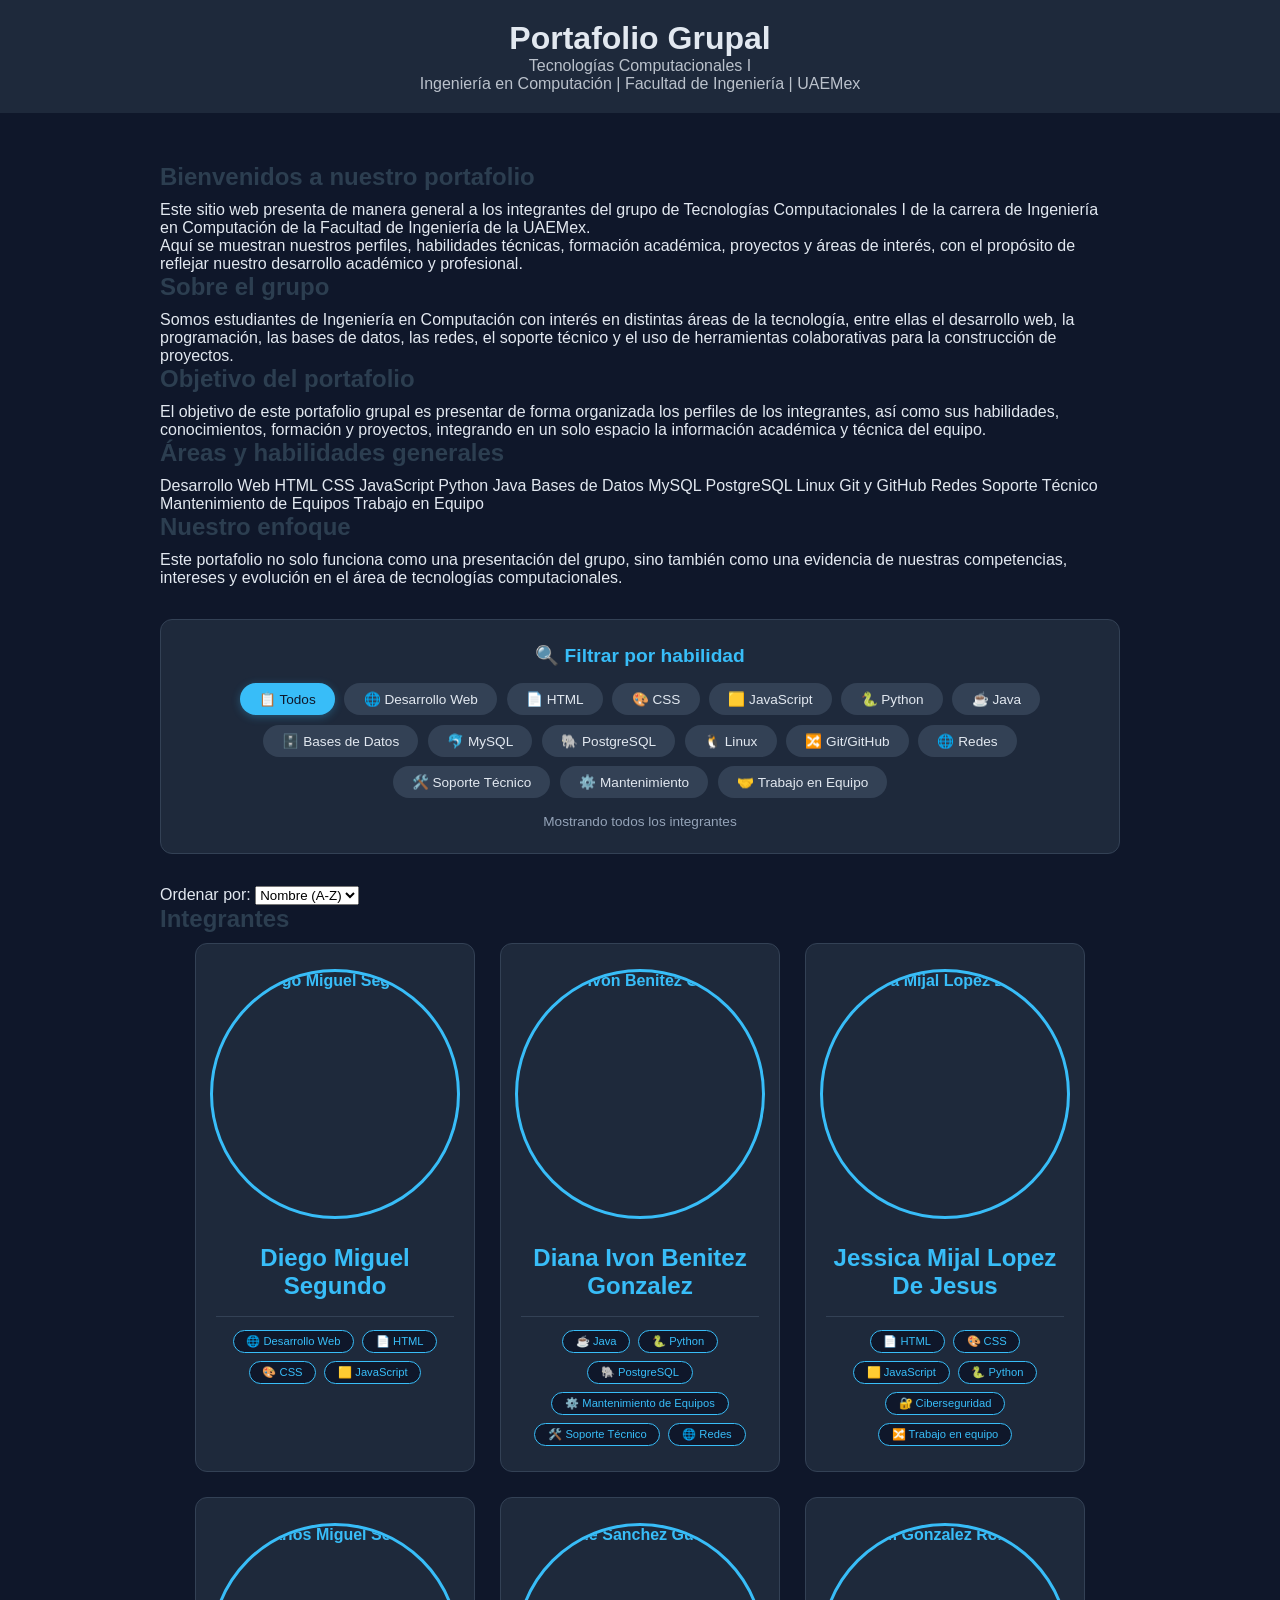
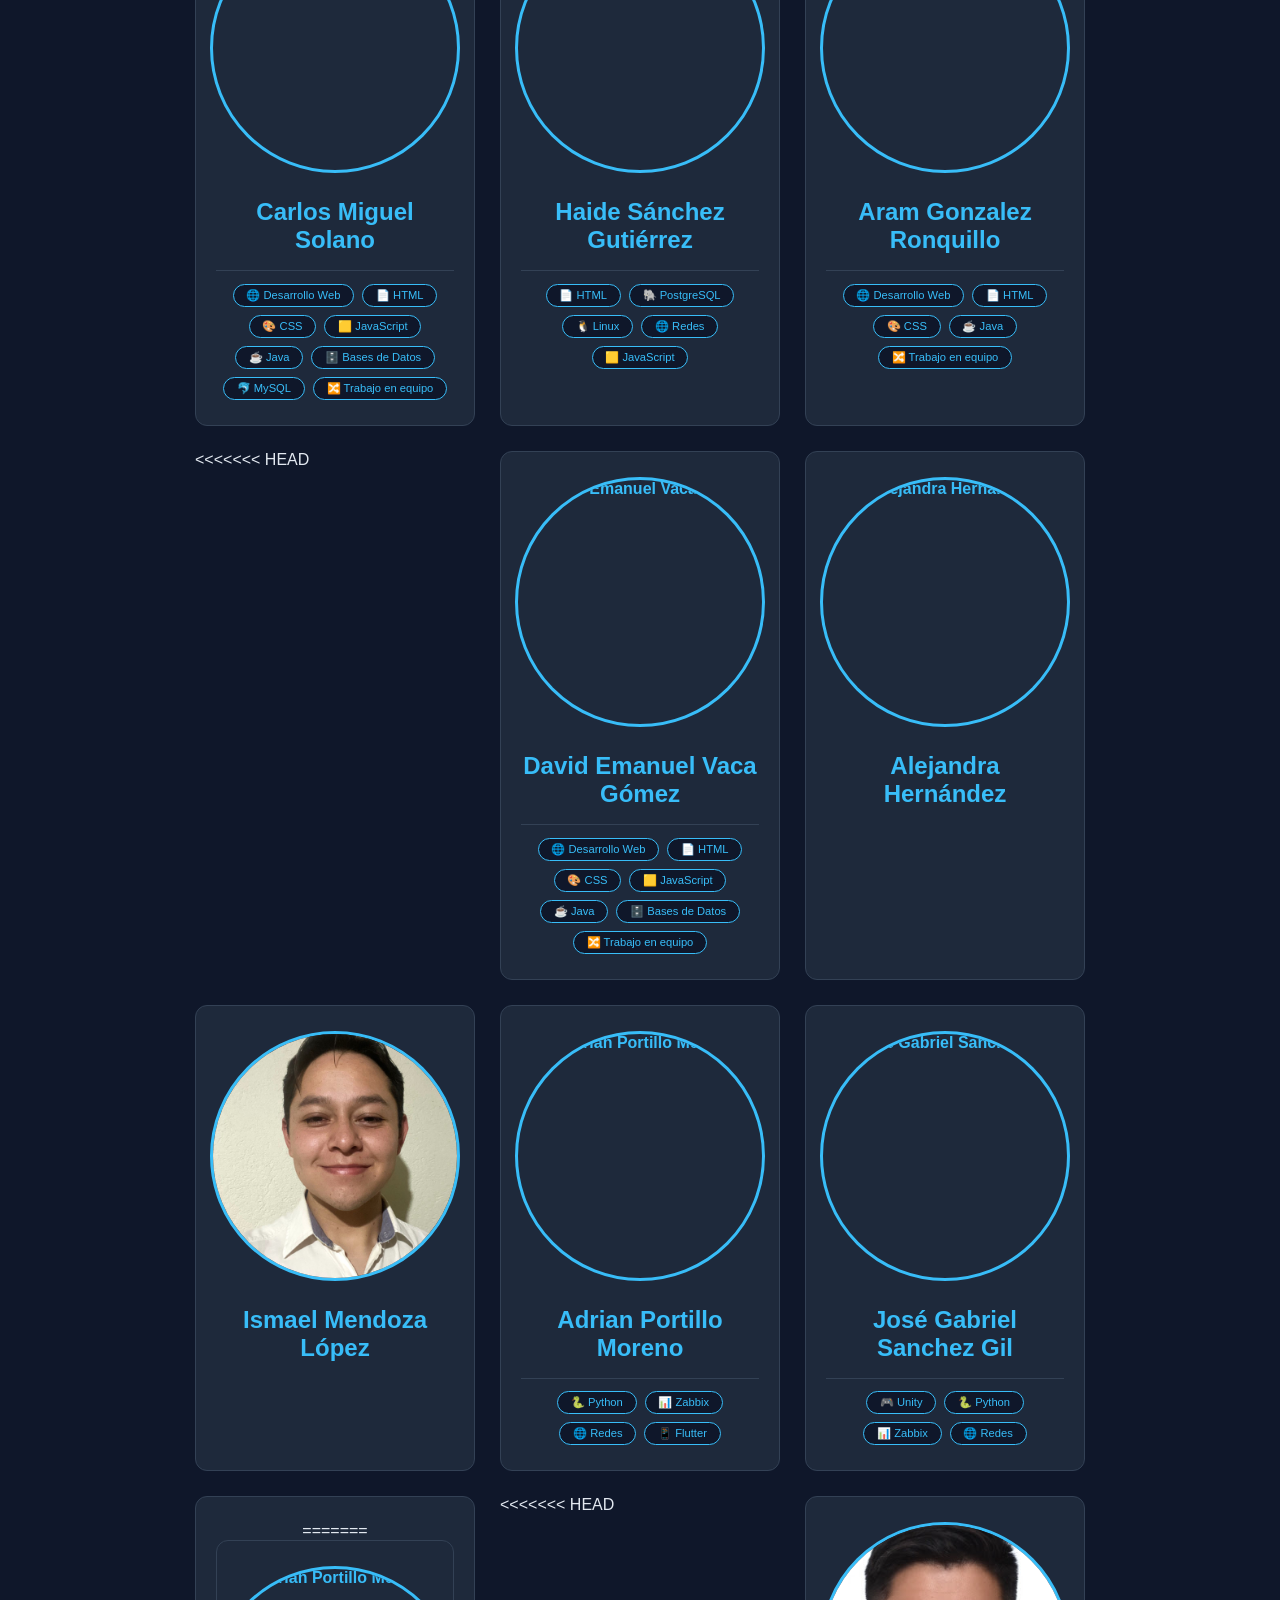
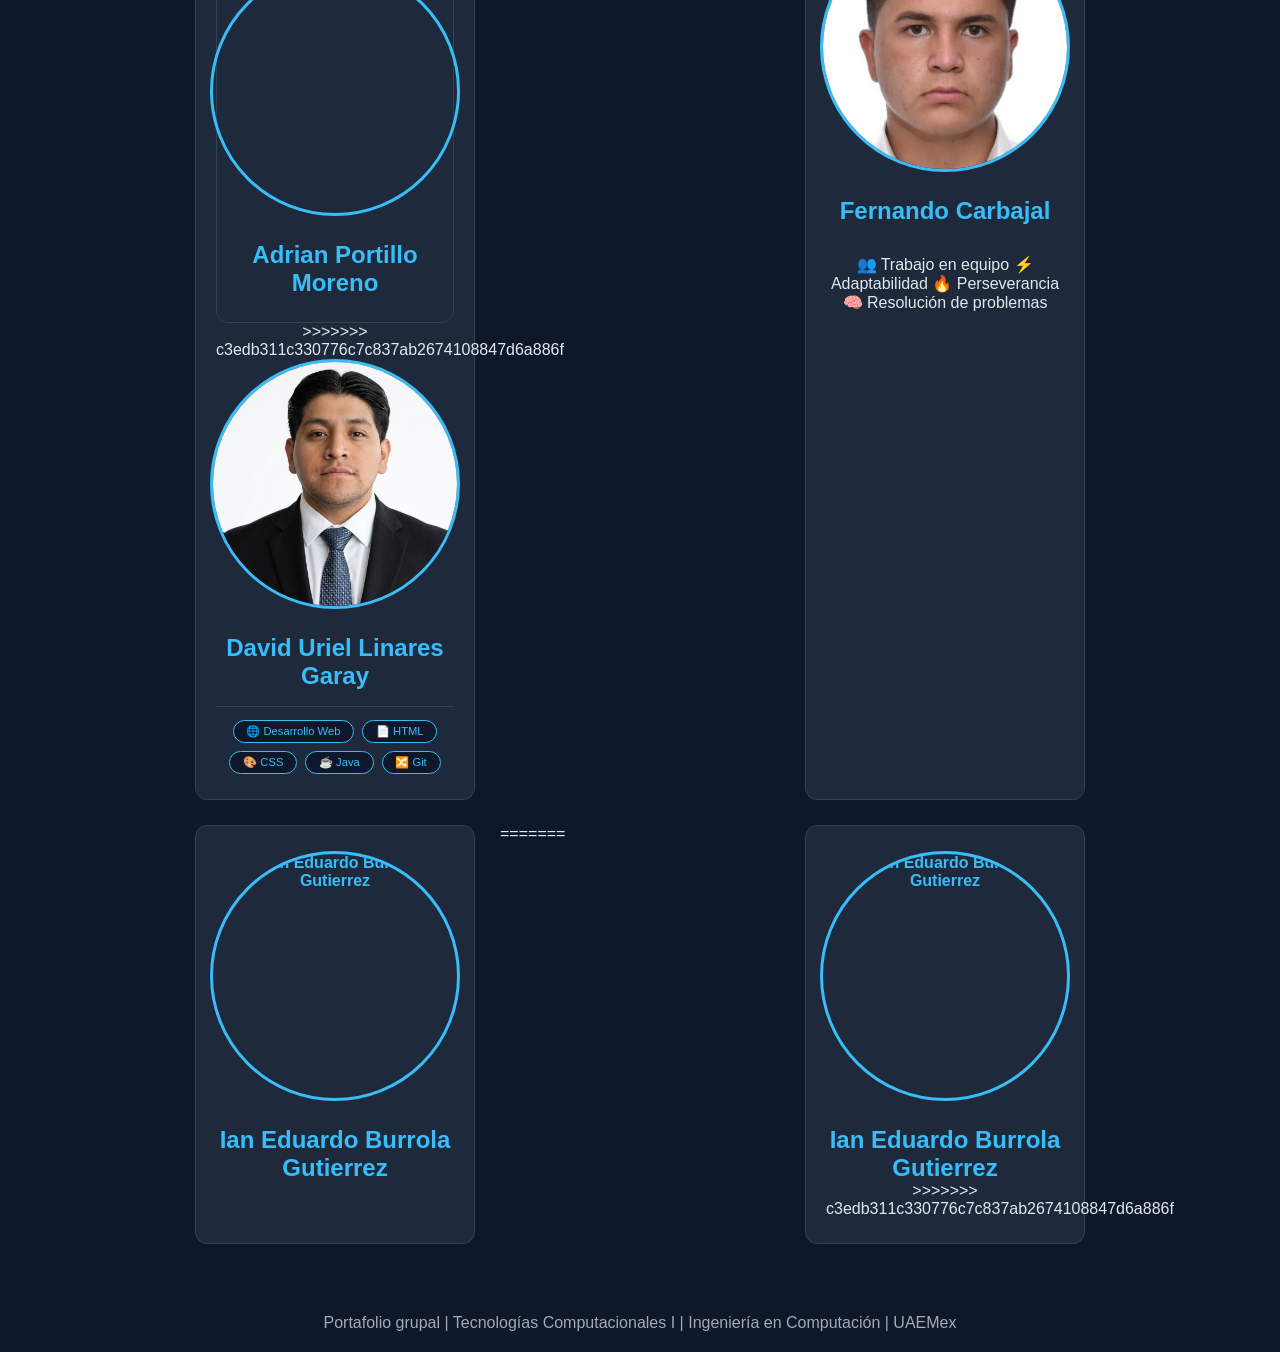
==== commit 77a3909d: "Merge 90900ca94a1f7144ef7204ce105986f7cc3ce00d into e7547ab53ff1c8ebe137956bf94ac27ee37bf16f" ====
--- a/index.html
+++ b/index.html
@@ -1,5 +1,6 @@
 <!doctype html>
 <html lang="es">
+
 <head>
     <meta charset="UTF-8" />
     <title>Portafolio Grupal | Tecnologías Computacionales I</title>
@@ -106,168 +107,234 @@
             </div>
             <div class="contador-filtro" id="contador-resultados">Mostrando todos los integrantes</div>
         </div>
+        <section class="controls">
+            <label for="sort">Ordenar por:</label>
+            <select id="sort">
+                <option value="az">Nombre (A-Z)</option>
+                <option value="za">Nombre (Z-A)</option>
+            </select>
+        </section>
 
         <section class="members-section">
             <h2>Integrantes</h2>
             <div class="grid" id="grid-integrantes">
 
-            <div class="card-index" data-skills="Desarrollo Web,HTML,CSS,JavaScript">
-                <a href="cv/dms/">
-                    <img src="img/dms.png" alt="Diego Miguel Segundo">
-                    <h3>Diego Miguel Segundo</h3>
-                </a>
-                <div class="skills-tags">
-                    <span class="skill-tag">🌐 Desarrollo Web</span>
-                    <span class="skill-tag">📄 HTML</span>
-                    <span class="skill-tag">🎨 CSS</span>
-                    <span class="skill-tag">🟨 JavaScript</span>
-                </div>
-            </div>
-
+                <div class="card-index" data-skills="Desarrollo Web,HTML,CSS,JavaScript"
+                    data-name="Diego Miguel Segundo">
+                    <a href="cv/dms/">
+                        <img src="img/dms.png" alt="Diego Miguel Segundo">
+                        <h3>Diego Miguel Segundo</h3>
+                    </a>
+                    <div class="skills-tags">
+                        <span class="skill-tag">🌐 Desarrollo Web</span>
+                        <span class="skill-tag">📄 HTML</span>
+                        <span class="skill-tag">🎨 CSS</span>
+                        <span class="skill-tag">🟨 JavaScript</span>
+                    </div>
+                </div>
+
+                <div class="card-index"
+                    data-skills="Java,Python,PostgreSQL,Mantenimiento de Equipos,Soporte técnico,Redes"
+                    data-name="Diana Ivon Benitez Gonzalez">
+                    <a href="cv/dibg/">
+                        <img src="img/dibg.png" alt="Diana Ivon Benitez Gonzalez">
+                        <h3>Diana Ivon Benitez Gonzalez</h3>
+                    </a>
+                    <div class="skills-tags">
+                        <span class="skill-tag" data-skill="Java">☕ Java</span>
+                        <span class="skill-tag" data-skill="Python">🐍 Python</span>
+                        <span class="skill-tag" data-skill="PostgreSQL">🐘 PostgreSQL</span>
+                        <span class="skill-tag" data-skill="Mantenimiento de Equipos">⚙️ Mantenimiento de Equipos</span>
+                        <span class="skill-tag" data-skill="Soporte Técnico">🛠️ Soporte Técnico</span>
+                        <span class="skill-tag" data-skill="Redes">🌐 Redes</span>
+                    </div>
+
+                </div>
+
+                <div class="card-index" data-skills="HTML,CSS,JavaScript,Python,Ciberseguridad" data-name="Jessica Mijal Lopez De Jesus">
+                    <a href="cv/Mijal/">
+                        <img src="img/Mijal.png" alt="Jessica Mijal Lopez De Jesus">
+                        <h3>Jessica Mijal Lopez De Jesus</h3>
+                    </a>
+                    <div class="skills-tags">
+                        <span class="skill-tag">📄 HTML</span>
+                        <span class="skill-tag">🎨 CSS</span>
+                        <span class="skill-tag">🟨 JavaScript</span>
+                        <span class="skill-tag">🐍 Python</span>
+                        <span class="skill-tag">🔐 Ciberseguridad</span>
+                        <span class="skill-tag">🔀 Trabajo en equipo</span>
+                    </div>
+                </div>
+
+                <div class="card-index"
+                    data-skills="Desarrollo Web,HTML,CSS,JavaScript,Java,Bases de Datos,MySQL,PostgreSQL,Git y GitHub"
+                    data-name="Carlos Miguel Solano">
+                    <a href="cv/carlos/">
+                        <img src="img/CS.jpeg" alt="Carlos Miguel Solano">
+                        <h3>Carlos Miguel Solano</h3>
+                    </a>
+                    <div class="skills-tags">
+                        <span class="skill-tag">🌐 Desarrollo Web</span>
+                        <span class="skill-tag">📄 HTML</span>
+                        <span class="skill-tag">🎨 CSS</span>
+                        <span class="skill-tag">🟨 JavaScript</span>
+                        <span class="skill-tag">☕ Java</span>
+                        <span class="skill-tag">🗄️ Bases de Datos</span>
+                        <span class="skill-tag">🐬 MySQL</span>
+                        <span class="skill-tag">🔀 Trabajo en equipo</span>
+                    </div>
+                </div>
+
+                <div class="card-index" data-skills="HTML,PostgreSQL,Linux,Redes,JavaScript"
+                data-name="Haide Sanchez Gutierrez">
+                    <a href="cv/Haide/">
+                        <img src="img/hsg.png" alt="Haide Sanchez Gutierrez">
+                        <h3>Haide Sánchez Gutiérrez</h3>
+                    </a>
+                    <div class="skills-tags">
+                        <span class="skill-tag">📄 HTML</span>
+                        <span class="skill-tag">🐘 PostgreSQL</span>
+                        <span class="skill-tag">🐧 Linux</span>
+                        <span class="skill-tag">🌐 Redes</span>
+                        <span class="skill-tag">🟨 JavaScript</span>
+                    </div>
+                </div>
+
+                <div class="card-index"
+                data-name="Aram Gonzalez Ronquillo">
+                    <a href="cv/aram/">
+                        <img src="img/aram.png" alt="Aram Gonzalez Ronquillo">
+                        <h3>Aram Gonzalez Ronquillo</h3>
+                    </a>
+                    <div class="skills-tags">
+                        <span class="skill-tag">🌐 Desarrollo Web</span>
+                        <span class="skill-tag">📄 HTML</span>
+                        <span class="skill-tag">🎨 CSS</span>
+                        <span class="skill-tag">☕ Java</span>
+                        <span class="skill-tag">🔀 Trabajo en equipo</span>
+                    </div>
+                </div>
+
+<<<<<<< HEAD
+                <div class="card-index"
+                    data-skills="Desarrollo Web,HTML,CSS,JavaScript,Java,Bases de Datos,MySQL,PostgreSQL,Git y GitHub"
+                    data-name="David Emanuel Vaca Gómez">
+                    <a href="cv/DavidV/">
+                        <img src="img/davidv.jpeg" alt="David Emanuel Vaca Gómez">
+                        <h3>David Emanuel Vaca Gómez</h3>
+                    </a>
+                    <div class="skills-tags">
+                        <span class="skill-tag">🌐 Desarrollo Web</span>
+                        <span class="skill-tag">📄 HTML</span>
+                        <span class="skill-tag">🎨 CSS</span>
+                        <span class="skill-tag">🟨 JavaScript</span>
+                        <span class="skill-tag">☕ Java</span>
+                        <span class="skill-tag">🗄️ Bases de Datos</span>
+                        <span class="skill-tag">🔀 Trabajo en equipo</span>
+                    </div>
+                </div>
+
+
+                <div class="card-index"
+                data-name="Alejandra Hernández">
+                    <a href="cv/alejandra/">
+                        <img src="img/alejandra.jpg" alt="Alejandra Hernández">
+                        <h3>Alejandra Hernández</h3>
+                    </a>
+                </div>
+
+                <div class="card-index"
+                data-name="Ismael Mendoza López">
+                    <a href="cv/Ismael/">
+                        <img src="img/ismael.jpg" alt="Ismael Mendoza López">
+                        <h3>Ismael Mendoza López</h3>
+
+                    </a>
+
+                </div>
+
+                <div class="card-index"
+                    data-skills="Python,Bases de Datos,PostgreSQL,Zabbix,Redes,Soporte Técnico,Desarrollo Web,JavaScript"
+                    data-name="Adrian Portillo Moreno">
+                    <a href="cv/Adrian/">
+                        <img src="img/adrian.jpg" alt="Adrian Portillo Moreno">
+                        <h3>Adrian Portillo Moreno</h3>
+                    </a>
+                    <div class="skills-tags">
+                        <span class="skill-tag">🐍 Python</span>
+                        <span class="skill-tag">📊 Zabbix</span>
+                        <span class="skill-tag">🌐 Redes</span>
+                        <span class="skill-tag">📱 Flutter</span>
+                    </div>
+                </div>
+
+                <div class="card-index"
+                    data-skills="Python,Desarrollo Web,Unity,Bases de Datos,PostgreSQL,Zabbix,Redes"
+                    data-name="Jose Gabriel Sanchez Gi">
+                    <a href="cv/Gabriel/">
+                        <img src="img/gabo.jpg" alt="Jose Gabriel Sanchez Gil">
+                        <h3>José Gabriel Sanchez Gil</h3>
+                    </a>
+                    <div class="skills-tags">
+                        <span class="skill-tag">🎮 Unity</span>
+                        <span class="skill-tag">🐍 Python</span>
+                        <span class="skill-tag">📊 Zabbix</span>
+                        <span class="skill-tag">🌐 Redes</span>
+                    </div>
+                </div>
+
+
+
+               <div class="card-index"
+    data-skills="Desarrollo Web,HTML,CSS,Java,Git y GitHub,Soporte Técnico,Bases de Datos"
+    data-name="David Uriel Linares Garay">
+=======
             <div class="card-index">
-                <a href="cv/dibg/">
-                    <img src="img/dibg.jpeg" alt="Diana Ivon Benitez Gonzalez">
-                    <h3>Diana Ivon Benitez Gonzalez</h3>
-                </a>
-            </div>
-
-          <div class="card-index" data-skills="HTML,CSS,JavaScript,Python,Ciberseguridad">
-    <a href="cv/Mijal/">
-        <img src="img/Mijal.png" alt="Jessica Mijal Lopez De Jesus">
-        <h3>Jessica Mijal Lopez De Jesus</h3>
-    </a>
-    <div class="skills-tags">
-        <span class="skill-tag">📄 HTML</span>
-        <span class="skill-tag">🎨 CSS</span>
-        <span class="skill-tag">🟨 JavaScript</span>
-        <span class="skill-tag">🐍 Python</span>
-        <span class="skill-tag">🔐 Ciberseguridad</span>
-        <span class="skill-tag">🔀 Trabajo en equipo</span>
-    </div>
-           </div>
-            
-            <div class="card-index" data-skills="Desarrollo Web,HTML,CSS,JavaScript,Java,Bases de Datos,MySQL,PostgreSQL,Git y GitHub">
-                <a href="cv/carlos/">
-                    <img src="img/CS.jpeg" alt="Carlos Miguel Solano">
-                    <h3>Carlos Miguel Solano</h3>
-                </a>
-                <div class="skills-tags">
-                    <span class="skill-tag">🌐 Desarrollo Web</span>
-                    <span class="skill-tag">📄 HTML</span>
-                    <span class="skill-tag">🎨 CSS</span>
-                    <span class="skill-tag">🟨 JavaScript</span>
-                    <span class="skill-tag">☕ Java</span>
-                    <span class="skill-tag">🗄️ Bases de Datos</span>
-                    <span class="skill-tag">🐬 MySQL</span>
-                    <span class="skill-tag">🔀 Trabajo en equipo</span>
-                </div>
-            </div>
-
-            <div class="card-index" data-skills="HTML,PostgreSQL,Linux,Redes,JavaScript">
-                <a href="cv/Haide/">
-                    <img src="img/hsg.png" alt="Haide Sanchez Gutierrez">
-                    <h3>Haide Sánchez Gutiérrez</h3>
-                </a>
-                <div class="skills-tags">
-                    <span class="skill-tag">📄 HTML</span>
-                    <span class="skill-tag">🐘 PostgreSQL</span>
-                    <span class="skill-tag">🐧 Linux</span>
-                    <span class="skill-tag">🌐 Redes</span>
-                    <span class="skill-tag">🟨 JavaScript</span>
-                </div>
-            </div>
-
-            <div class="card-index">
-                <a href="cv/aram/">
-                    <img src="img/aram.png" alt="Aram Gonzalez Ronquillo">
-                    <h3>Aram Gonzalez Ronquillo</h3>
-                </a>
-                <div class="skills-tags">
-                    <span class="skill-tag">🌐 Desarrollo Web</span>
-                    <span class="skill-tag">📄 HTML</span>
-                    <span class="skill-tag">🎨 CSS</span>
-                    <span class="skill-tag">☕ Java</span>
-                    <span class="skill-tag">🔀 Trabajo en equipo</span>
-                </div>
-            </div>
-
-            <div class="card-index" data-skills="Desarrollo Web,HTML,CSS,JavaScript,Java,Bases de Datos,MySQL,PostgreSQL,Git y GitHub">
-                <a href="cv/DavidV/">
-                    <img src="img/davidv.jpeg" alt="David Emanuel Vaca Gómez">
-                    <h3>David Emanuel Vaca Gómez</h3>
-                </a>
-                <div class="skills-tags">
-                    <span class="skill-tag">🌐 Desarrollo Web</span>
-                    <span class="skill-tag">📄 HTML</span>
-                    <span class="skill-tag">🎨 CSS</span>
-                    <span class="skill-tag">🟨 JavaScript</span>
-                    <span class="skill-tag">☕ Java</span>
-                    <span class="skill-tag">🗄️ Bases de Datos</span>
-                    <span class="skill-tag">🔀 Trabajo en equipo</span>
-                </div>
-            </div>
-
-
-            <div class="card-index">
-                <a href="cv/alejandra/">
-                    <img src="img/alejandra.jpg" alt="Alejandra Hernández">
-                    <h3>Alejandra Hernández</h3>
-                </a>
-            </div>
-               
-            <div class="card-index">
-                <a href="cv/Ismael/">
-                    <img src="img/ismael.jpg" alt="Ismael Mendoza López">
-                    <h3>Ismael Mendoza López</h3>
-
-                </a>
-
-                <div class="skills-tags">
-                    <span class="skill-tag">🟨 JavaScript</span>
-                    <span class="skill-tag">🗄️ Bases de Datos</span>
-                    <span class="skill-tag">☕ Java</span>
-                    <span class="skill-tag">🐍 Python</span>
-                    <span class="skill-tag">🔀 Trabajo en equipo</span>
-                </div>
-                
-            </div>
-
-            <div class="card-index"
-                data-skills="Python,Bases de Datos,PostgreSQL,Zabbix,Redes,Soporte Técnico,Desarrollo Web,JavaScript">
                 <a href="cv/Adrian/">
                     <img src="img/adrian.jpg" alt="Adrian Portillo Moreno">
                     <h3>Adrian Portillo Moreno</h3>
+            
                 </a>
-                <div class="skills-tags">
-                    <span class="skill-tag">🐍 Python</span>
-                    <span class="skill-tag">📊 Zabbix</span>
-                    <span class="skill-tag">🌐 Redes</span>
-                    <span class="skill-tag">📱 Flutter</span>
-                </div>
-            </div>
-
-            <div class="card-index" data-skills="Python,Desarrollo Web,Unity,Bases de Datos,PostgreSQL,Zabbix,Redes">
-                <a href="cv/Gabriel/">
-                    <img src="img/gabo.jpg" alt="Jose Gabriel Sanchez Gil">
-                    <h3>José Gabriel Sanchez Gil</h3>
-                </a>
-                <div class="skills-tags">
-                    <span class="skill-tag">🎮 Unity</span>
-                    <span class="skill-tag">🐍 Python</span>
-                    <span class="skill-tag">📊 Zabbix</span>
-                    <span class="skill-tag">🌐 Redes</span>
-                </div>
-            </div>
-
-
-
-            <div class="card-index">
-                <a href="cv/DavidCV/index.html">
-                    <img src="img/davidlg.jpeg" alt="David Uriel Linares Garay">
-                    <h3>David Uriel Linares Garay</h3>
-                </a>
-            </div>
-
+            </div>
+>>>>>>> c3edb311c330776c7c837ab2674108847d6a886f
+
+    <a href="cv/DavidCV/index.html">
+        <img src="img/FOTOCV.png" alt="David Uriel Linares Garay">
+        <h3>David Uriel Linares Garay</h3>
+    </a>
+
+    <div class="skills-tags">
+        <span class="skill-tag">🌐 Desarrollo Web</span>
+        <span class="skill-tag">📄 HTML</span>
+        <span class="skill-tag">🎨 CSS</span>
+        <span class="skill-tag">☕ Java</span>
+        <span class="skill-tag">🔀 Git</span>
+    </div>
+</div>
+
+<<<<<<< HEAD
+<div class="card-index">
+    <a href="cv/fernando/">
+        <img src="img/fernando.png" alt="Fernando Carbajal Sanchez">
+        <h3>Fernando Carbajal</h3>
+    </a>
+
+    <div class="skills">
+        <span>👥 Trabajo en equipo</span>
+        <span>⚡ Adaptabilidad</span>
+        <span>🔥 Perseverancia</span>
+        <span>🧠 Resolución de problemas</span>
+    </div>
+</div>
+                <div class="card-index"
+                data-name="Ian Eduardo Burrola Gutierrez">
+                    <a href="cv/ian/">
+                        <img src="img/ian.jpg" alt="Ian Eduardo Burrola Gutierrez">
+                        <h3>Ian Eduardo Burrola Gutierrez</h3>
+
+                    </a>
+                </div>
+=======
 
             <div class="card-index">
                 <a href="cv/ian/">
@@ -275,6 +342,7 @@
                     <h3>Ian Eduardo Burrola Gutierrez</h3>
     
                 </a>
+>>>>>>> c3edb311c330776c7c837ab2674108847d6a886f
             </div>
 
         </section>
@@ -285,5 +353,7 @@
         <p>Portafolio grupal | Tecnologías Computacionales I | Ingeniería en Computación | UAEMex</p>
     </footer>
     <script src="js/filtros.js"></script>
+    <script src="js/main.js"></script>
 </body>
-</html>
+
+</html>
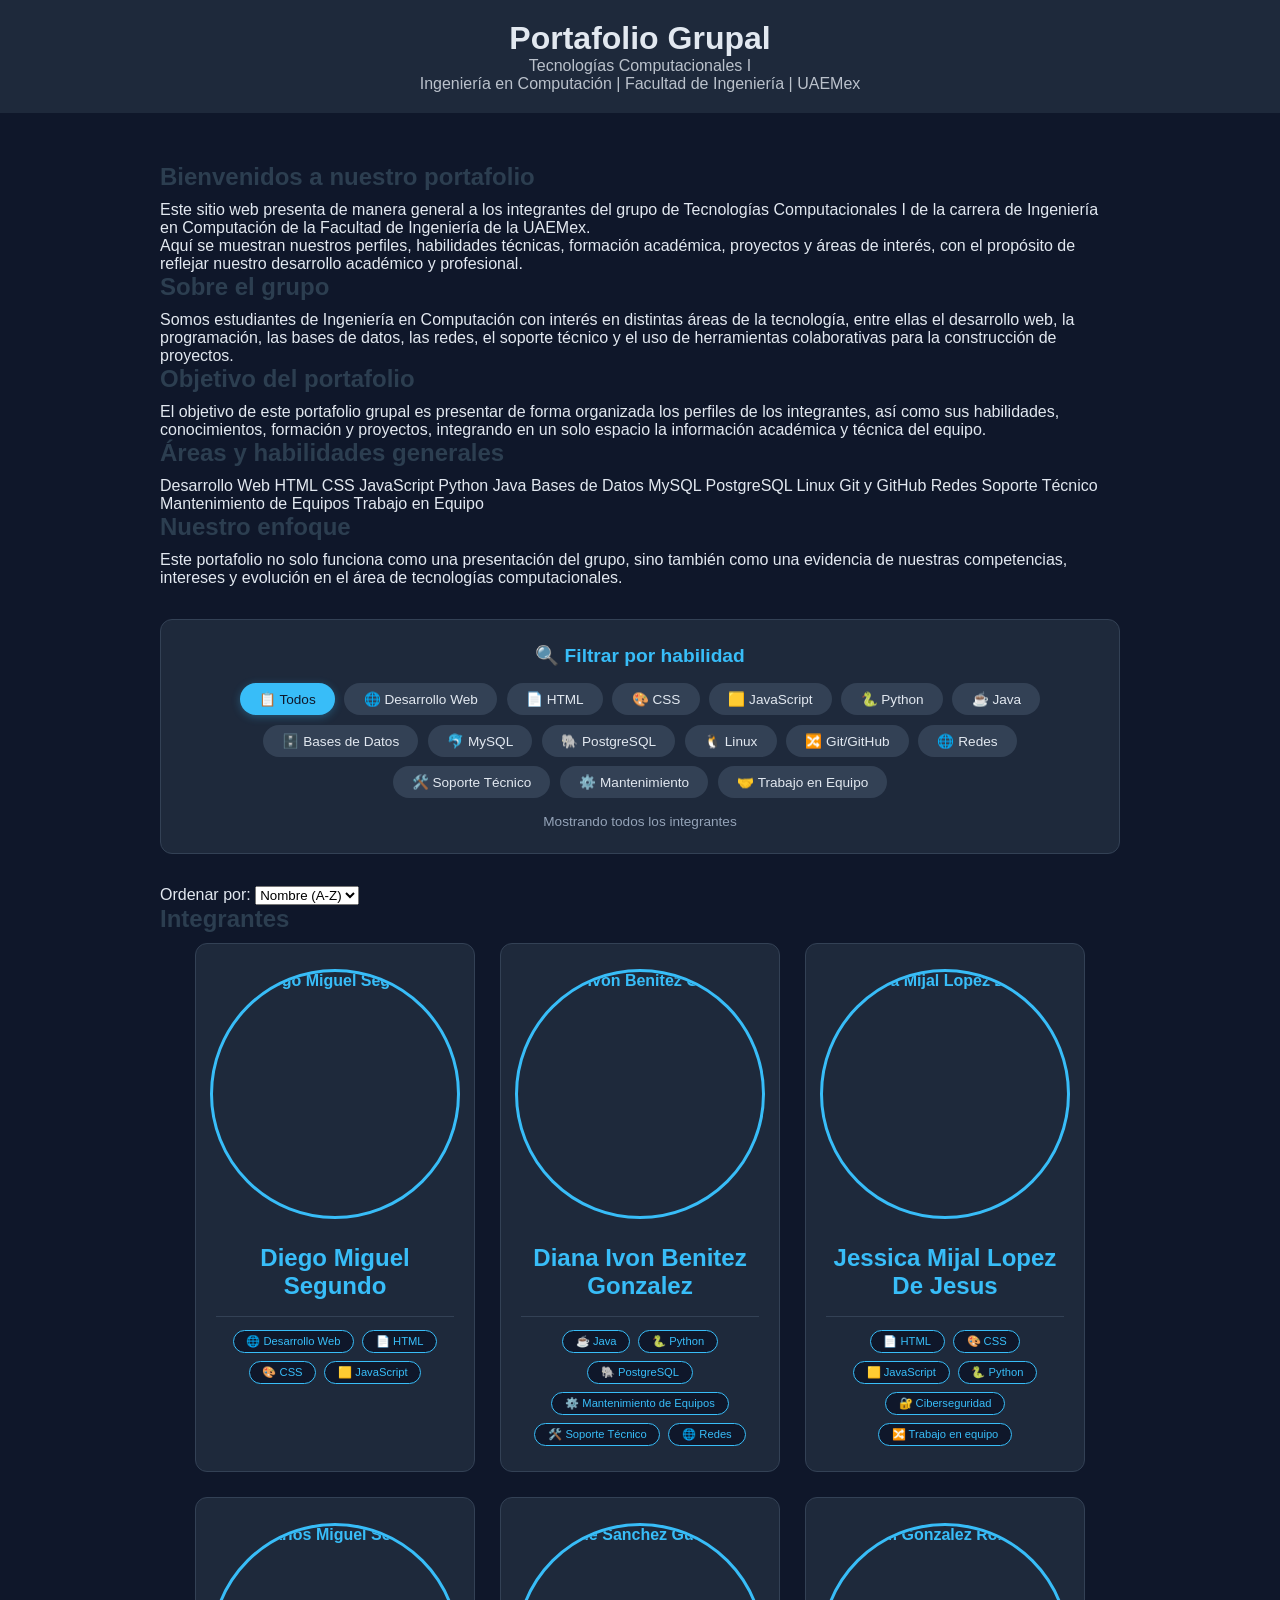
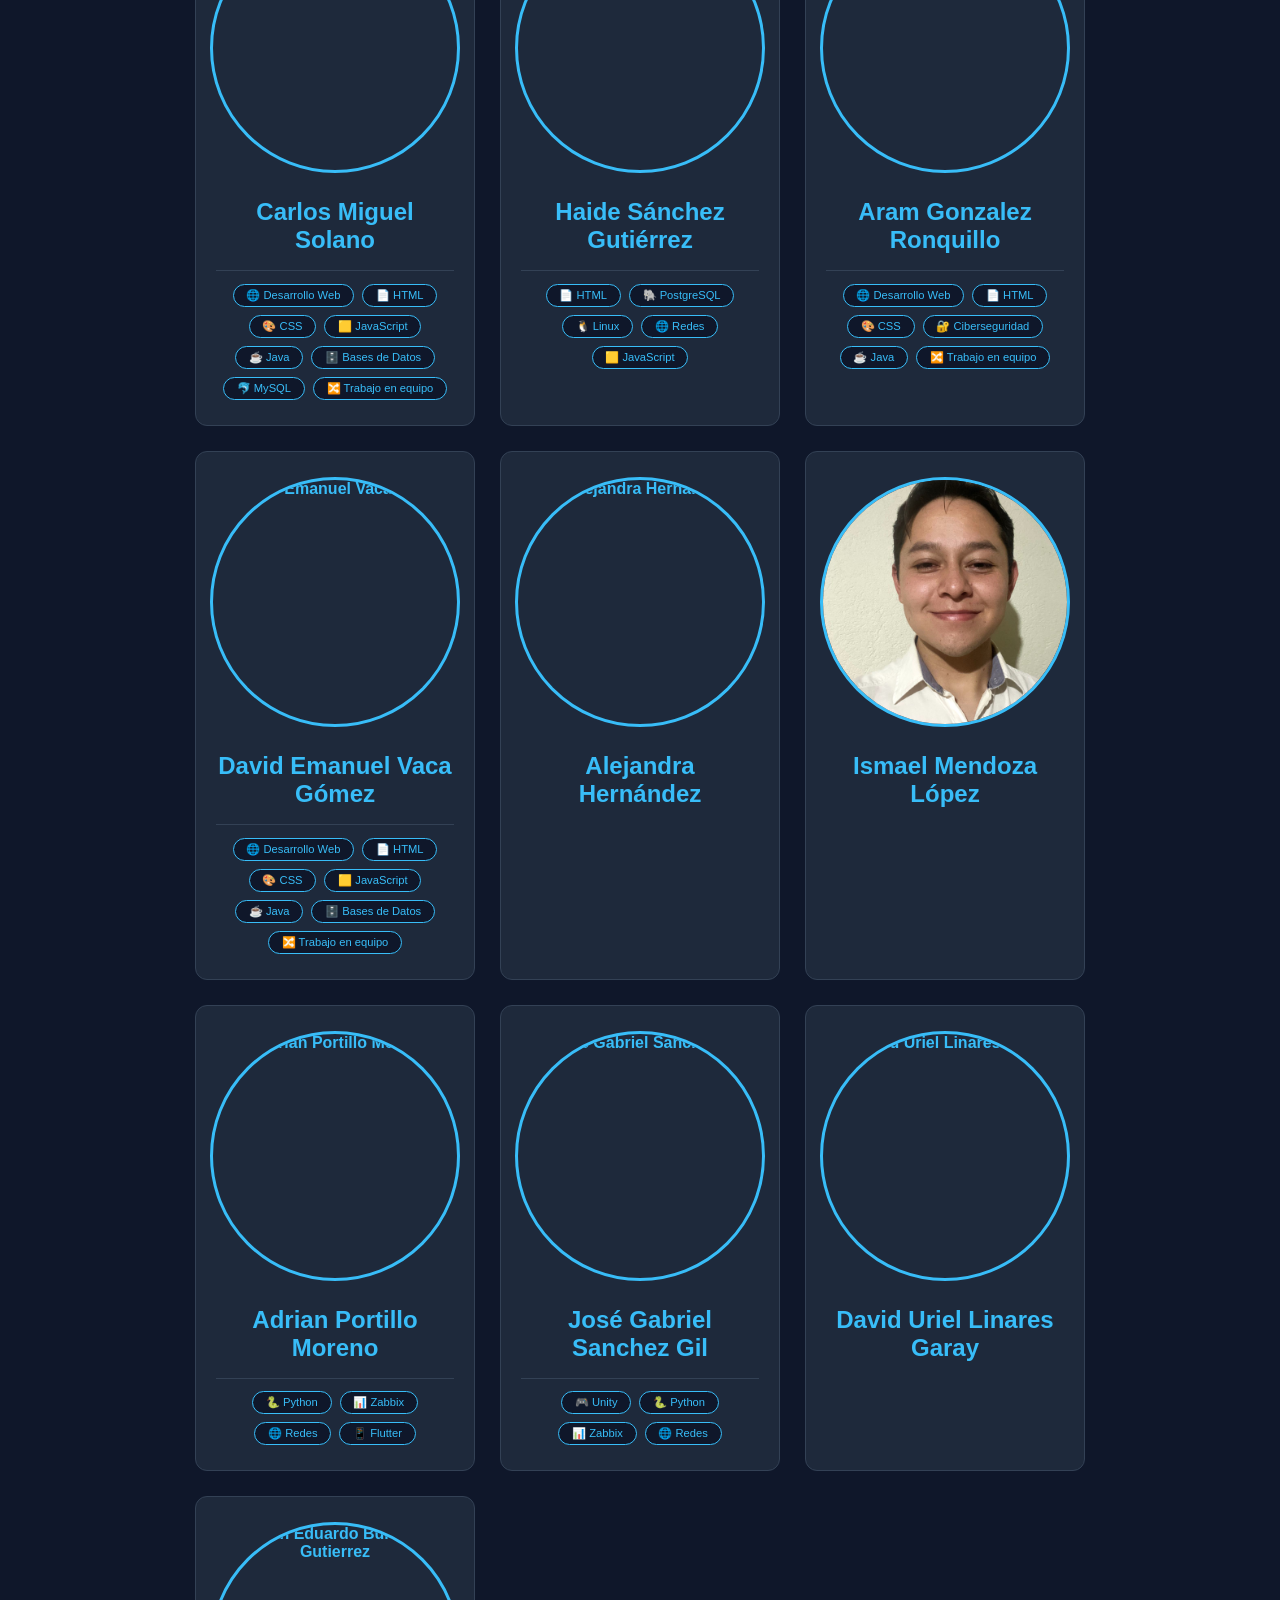
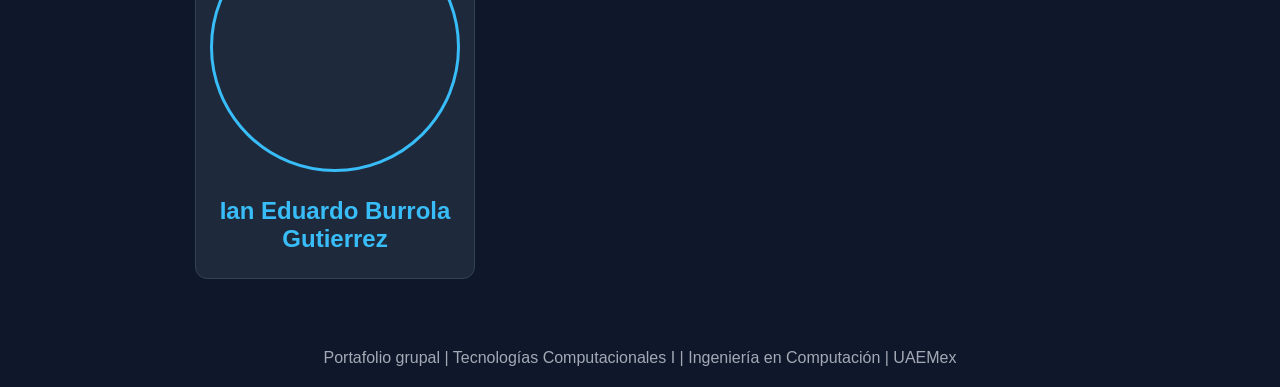
==== commit 6f9f5520: "ultimo cambio de hoy" ====
--- a/index.html
+++ b/index.html
@@ -200,8 +200,9 @@
                     </div>
                 </div>
 
-                <div class="card-index"
-                data-name="Aram Gonzalez Ronquillo">
+             <div class="card-index" 
+                   data-skills="Desarrollo Web,CSS,HTML,Java,Linux,Redes,JavaScript, Ciberseguridad, Trabajo en equipo"
+                   data-name="Aram Gonzalez Ronquillo">
                     <a href="cv/aram/">
                         <img src="img/aram.png" alt="Aram Gonzalez Ronquillo">
                         <h3>Aram Gonzalez Ronquillo</h3>
@@ -210,12 +211,12 @@
                         <span class="skill-tag">🌐 Desarrollo Web</span>
                         <span class="skill-tag">📄 HTML</span>
                         <span class="skill-tag">🎨 CSS</span>
+                        <span class="skill-tag">🔐 Ciberseguridad</span>
                         <span class="skill-tag">☕ Java</span>
                         <span class="skill-tag">🔀 Trabajo en equipo</span>
                     </div>
                 </div>
 
-<<<<<<< HEAD
                 <div class="card-index"
                     data-skills="Desarrollo Web,HTML,CSS,JavaScript,Java,Bases de Datos,MySQL,PostgreSQL,Git y GitHub"
                     data-name="David Emanuel Vaca Gómez">
@@ -285,47 +286,15 @@
 
 
 
-               <div class="card-index"
-    data-skills="Desarrollo Web,HTML,CSS,Java,Git y GitHub,Soporte Técnico,Bases de Datos"
-    data-name="David Uriel Linares Garay">
-=======
-            <div class="card-index">
-                <a href="cv/Adrian/">
-                    <img src="img/adrian.jpg" alt="Adrian Portillo Moreno">
-                    <h3>Adrian Portillo Moreno</h3>
-            
-                </a>
-            </div>
->>>>>>> c3edb311c330776c7c837ab2674108847d6a886f
-
-    <a href="cv/DavidCV/index.html">
-        <img src="img/FOTOCV.png" alt="David Uriel Linares Garay">
-        <h3>David Uriel Linares Garay</h3>
-    </a>
-
-    <div class="skills-tags">
-        <span class="skill-tag">🌐 Desarrollo Web</span>
-        <span class="skill-tag">📄 HTML</span>
-        <span class="skill-tag">🎨 CSS</span>
-        <span class="skill-tag">☕ Java</span>
-        <span class="skill-tag">🔀 Git</span>
-    </div>
-</div>
-
-<<<<<<< HEAD
-<div class="card-index">
-    <a href="cv/fernando/">
-        <img src="img/fernando.png" alt="Fernando Carbajal Sanchez">
-        <h3>Fernando Carbajal</h3>
-    </a>
-
-    <div class="skills">
-        <span>👥 Trabajo en equipo</span>
-        <span>⚡ Adaptabilidad</span>
-        <span>🔥 Perseverancia</span>
-        <span>🧠 Resolución de problemas</span>
-    </div>
-</div>
+                <div class="card-index"
+                data-name="David Uriel Linares Garay">
+                    <a href="cv/DavidCV/index.html">
+                        <img src="img/davidlg.jpeg" alt="David Uriel Linares Garay">
+                        <h3>David Uriel Linares Garay</h3>
+                    </a>
+                </div>
+
+
                 <div class="card-index"
                 data-name="Ian Eduardo Burrola Gutierrez">
                     <a href="cv/ian/">
@@ -334,15 +303,6 @@
 
                     </a>
                 </div>
-=======
-
-            <div class="card-index">
-                <a href="cv/ian/">
-                    <img src="img/ian.jpg" alt="Ian Eduardo Burrola Gutierrez">
-                    <h3>Ian Eduardo Burrola Gutierrez</h3>
-    
-                </a>
->>>>>>> c3edb311c330776c7c837ab2674108847d6a886f
             </div>
 
         </section>
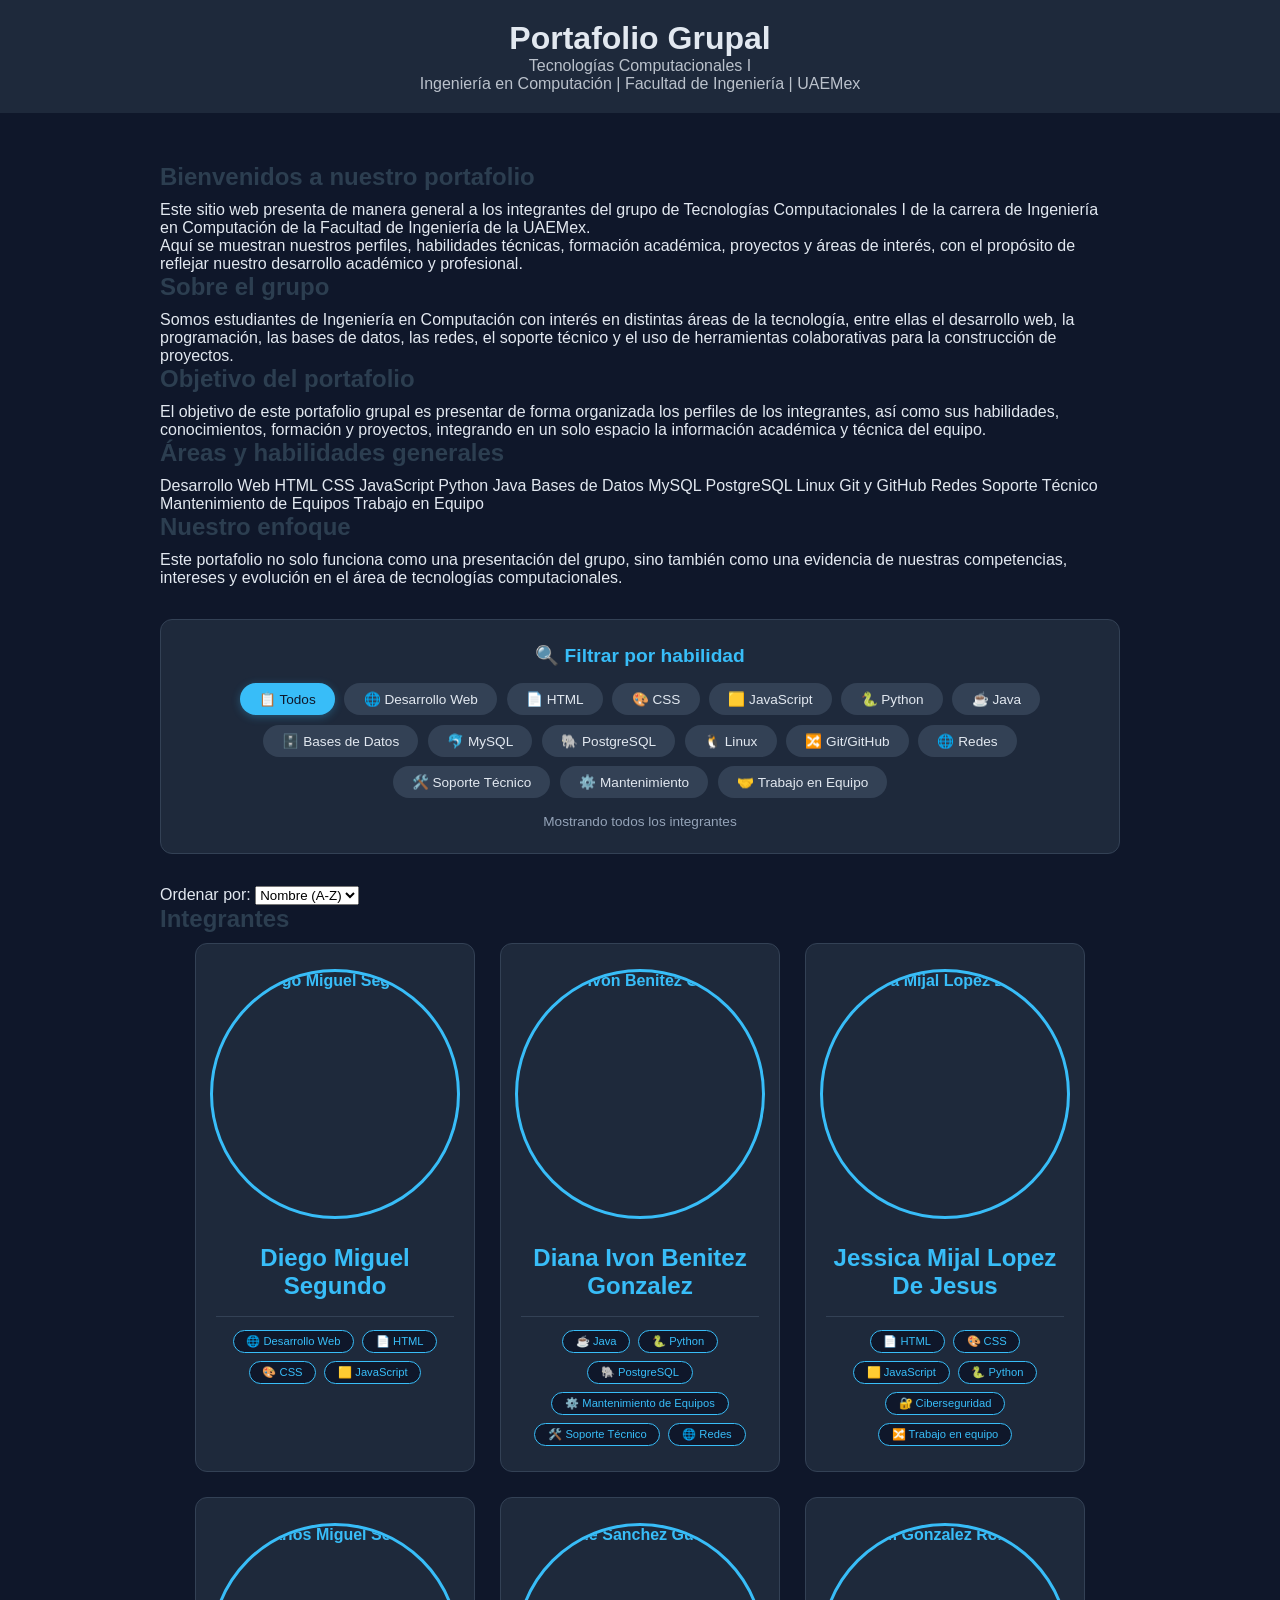
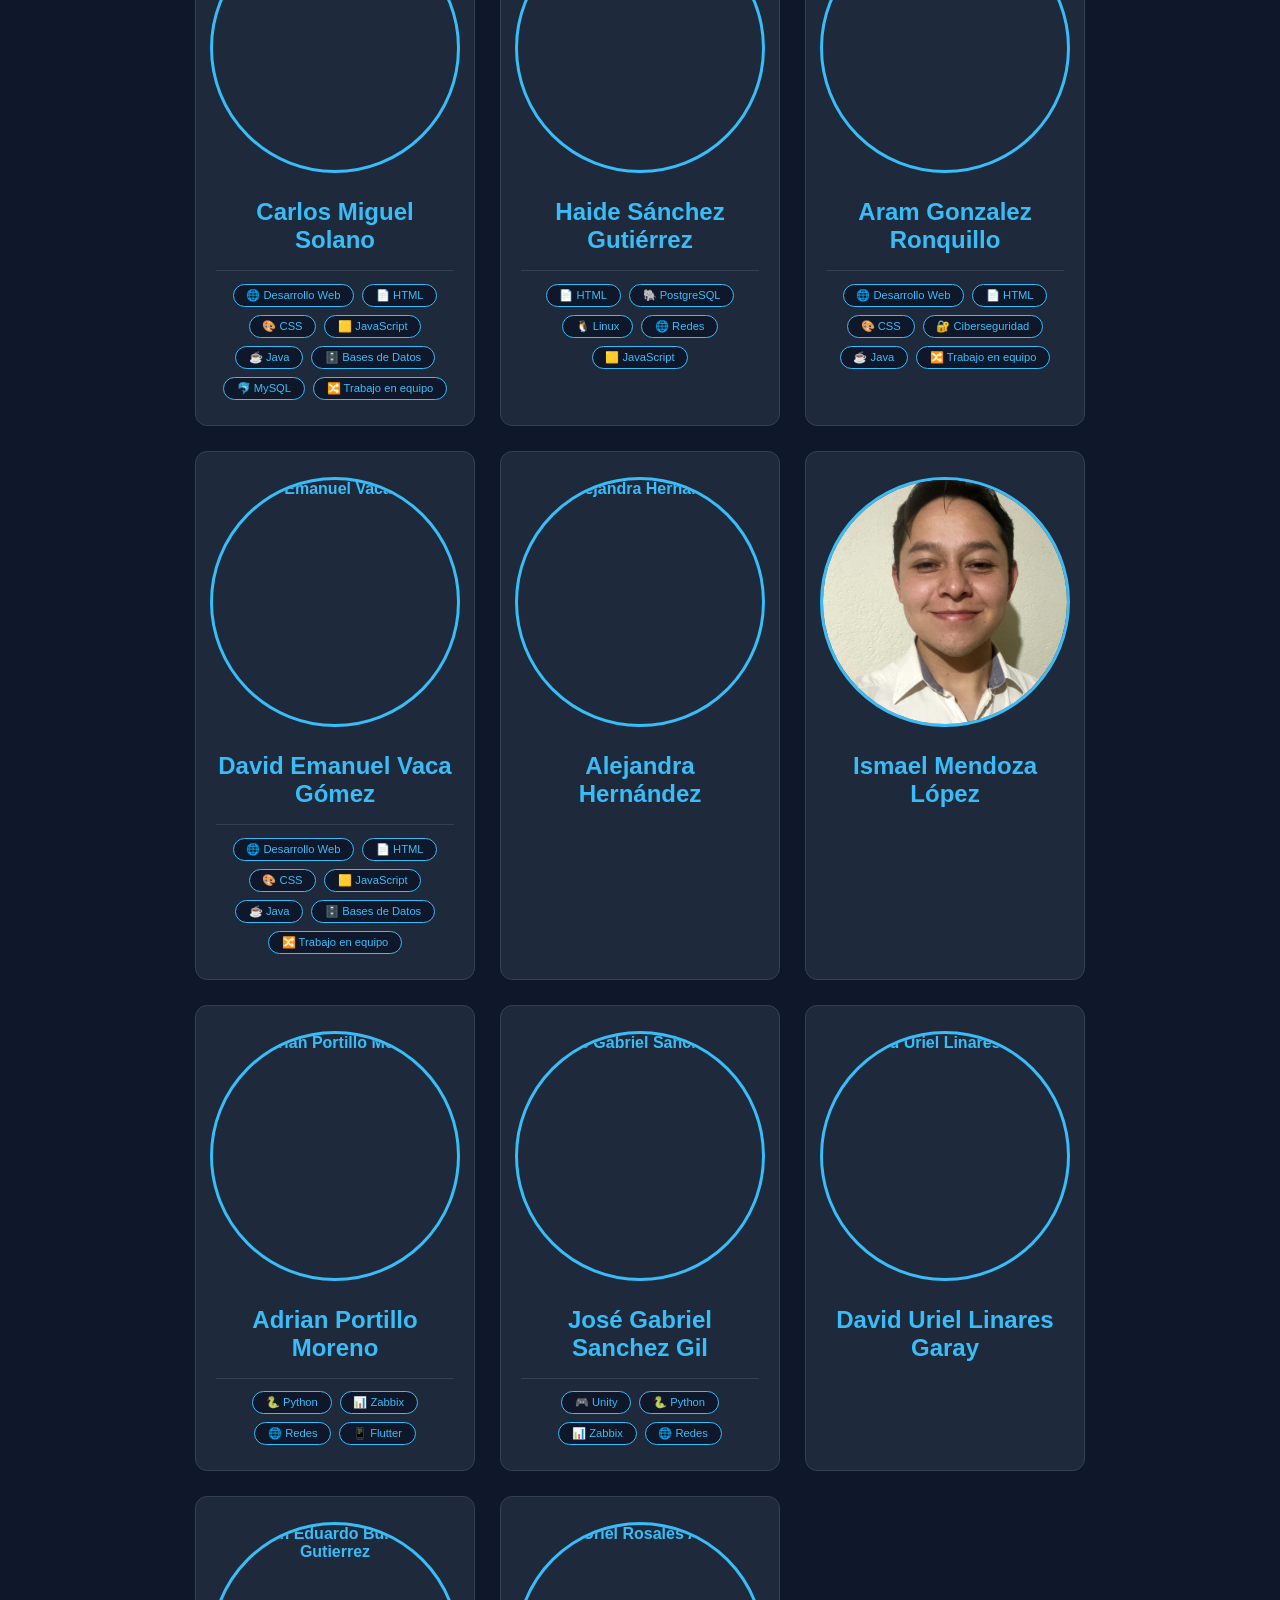
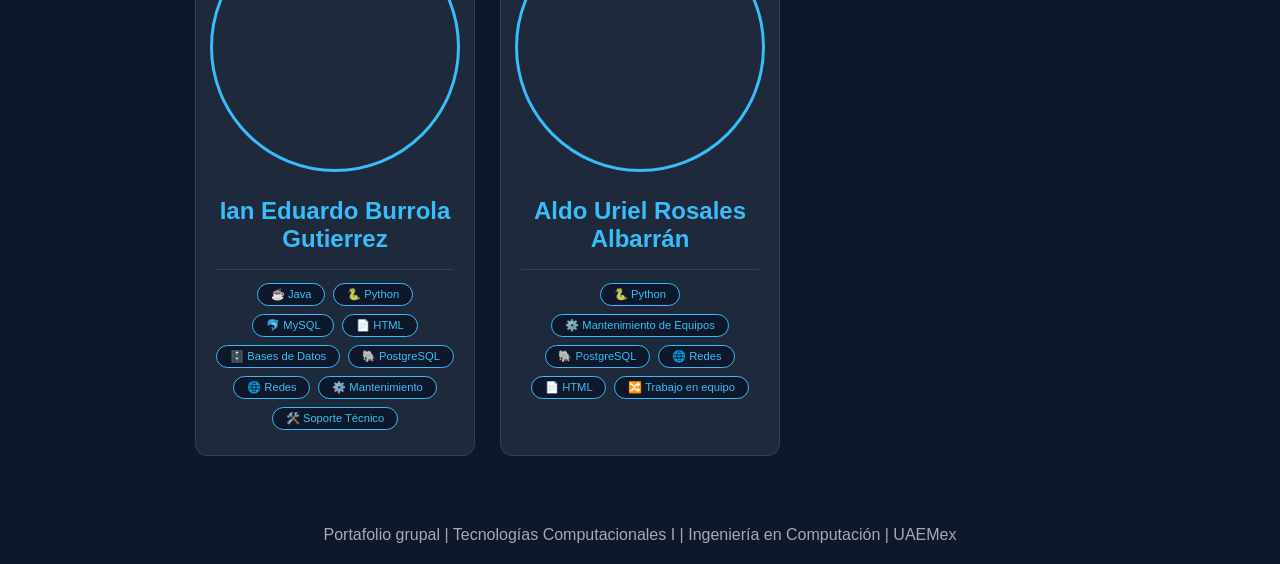
==== commit bf1d2390: "Merge cfc82216c869165953b0052ff10a3681f9d4c448 into 9628904ca85d40aca43417c2550dab39b6c2fd60" ====
--- a/index.html
+++ b/index.html
@@ -200,9 +200,8 @@
                     </div>
                 </div>
 
-             <div class="card-index" 
-                   data-skills="Desarrollo Web,CSS,HTML,Java,Linux,Redes,JavaScript, Ciberseguridad, Trabajo en equipo"
-                   data-name="Aram Gonzalez Ronquillo">
+                <div class="card-index" data-skills="HTML,Java,Linux,Redes,JavaScript, Ciberseguridad"
+                data-name="Aram Gonzalez Ronquillo">
                     <a href="cv/aram/">
                         <img src="img/aram.png" alt="Aram Gonzalez Ronquillo">
                         <h3>Aram Gonzalez Ronquillo</h3>
@@ -294,14 +293,41 @@
                     </a>
                 </div>
 
-
-                <div class="card-index"
-                data-name="Ian Eduardo Burrola Gutierrez">
+                <div class="card-index" data-skills="Java,Python,MySQL,HTML,Bases de Datos,PostgreSQL,Redes,Mantenimiento de Equipos,Soporte Técnico">
                     <a href="cv/ian/">
                         <img src="img/ian.jpg" alt="Ian Eduardo Burrola Gutierrez">
                         <h3>Ian Eduardo Burrola Gutierrez</h3>
-
-                    </a>
+                    </a>
+                    <div class="skills-tags">
+                        <span class="skill-tag">☕ Java</span>
+                        <span class="skill-tag">🐍 Python</span>
+                        <span class="skill-tag">🐬 MySQL</span>
+                        <span class="skill-tag">📄 HTML</span>
+                        <span class="skill-tag">🗄️ Bases de Datos</span>
+                        <span class="skill-tag">🐘 PostgreSQL</span>
+                        <span class="skill-tag">🌐 Redes</span>
+                        <span class="skill-tag">⚙️ Mantenimiento</span>
+                        <span class="skill-tag">🛠️ Soporte Técnico</span>
+                    </div>
+                </div>
+                
+                  <div class="card-index"
+                    data-skills="Desarrollo Web,HTML,CSS,JavaScript,Java,Bases de Datos,MySQL,PostgreSQL,Git y GitHub"
+                    data-name="Aldo Uriel Rosales Albarrán">
+                    <a href="cv/Aldo/">
+                        <img src="img/al2.jpg" alt="Aldo Uriel Rosales Albarrán">
+                        <h3>Aldo Uriel Rosales Albarrán</h3>
+                    </a>
+                    <div class="skills-tags">
+                        <span class="skill-tag">🐍 Python</span>
+                        <span class="skill-tag" data-skill="Mantenimiento de Equipos">⚙️ Mantenimiento de Equipos</span>
+                        <span class="skill-tag" data-skill="PostgreSQL">🐘 PostgreSQL</span>
+                        <span class="skill-tag" data-skill="Redes">🌐 Redes</span>
+                        <span class="skill-tag">📄 HTML</span>
+                        <span class="skill-tag">🔀 Trabajo en equipo</span>
+
+
+                    </div>
                 </div>
             </div>
 
@@ -316,4 +342,4 @@
     <script src="js/main.js"></script>
 </body>
 
-</html>+</html>
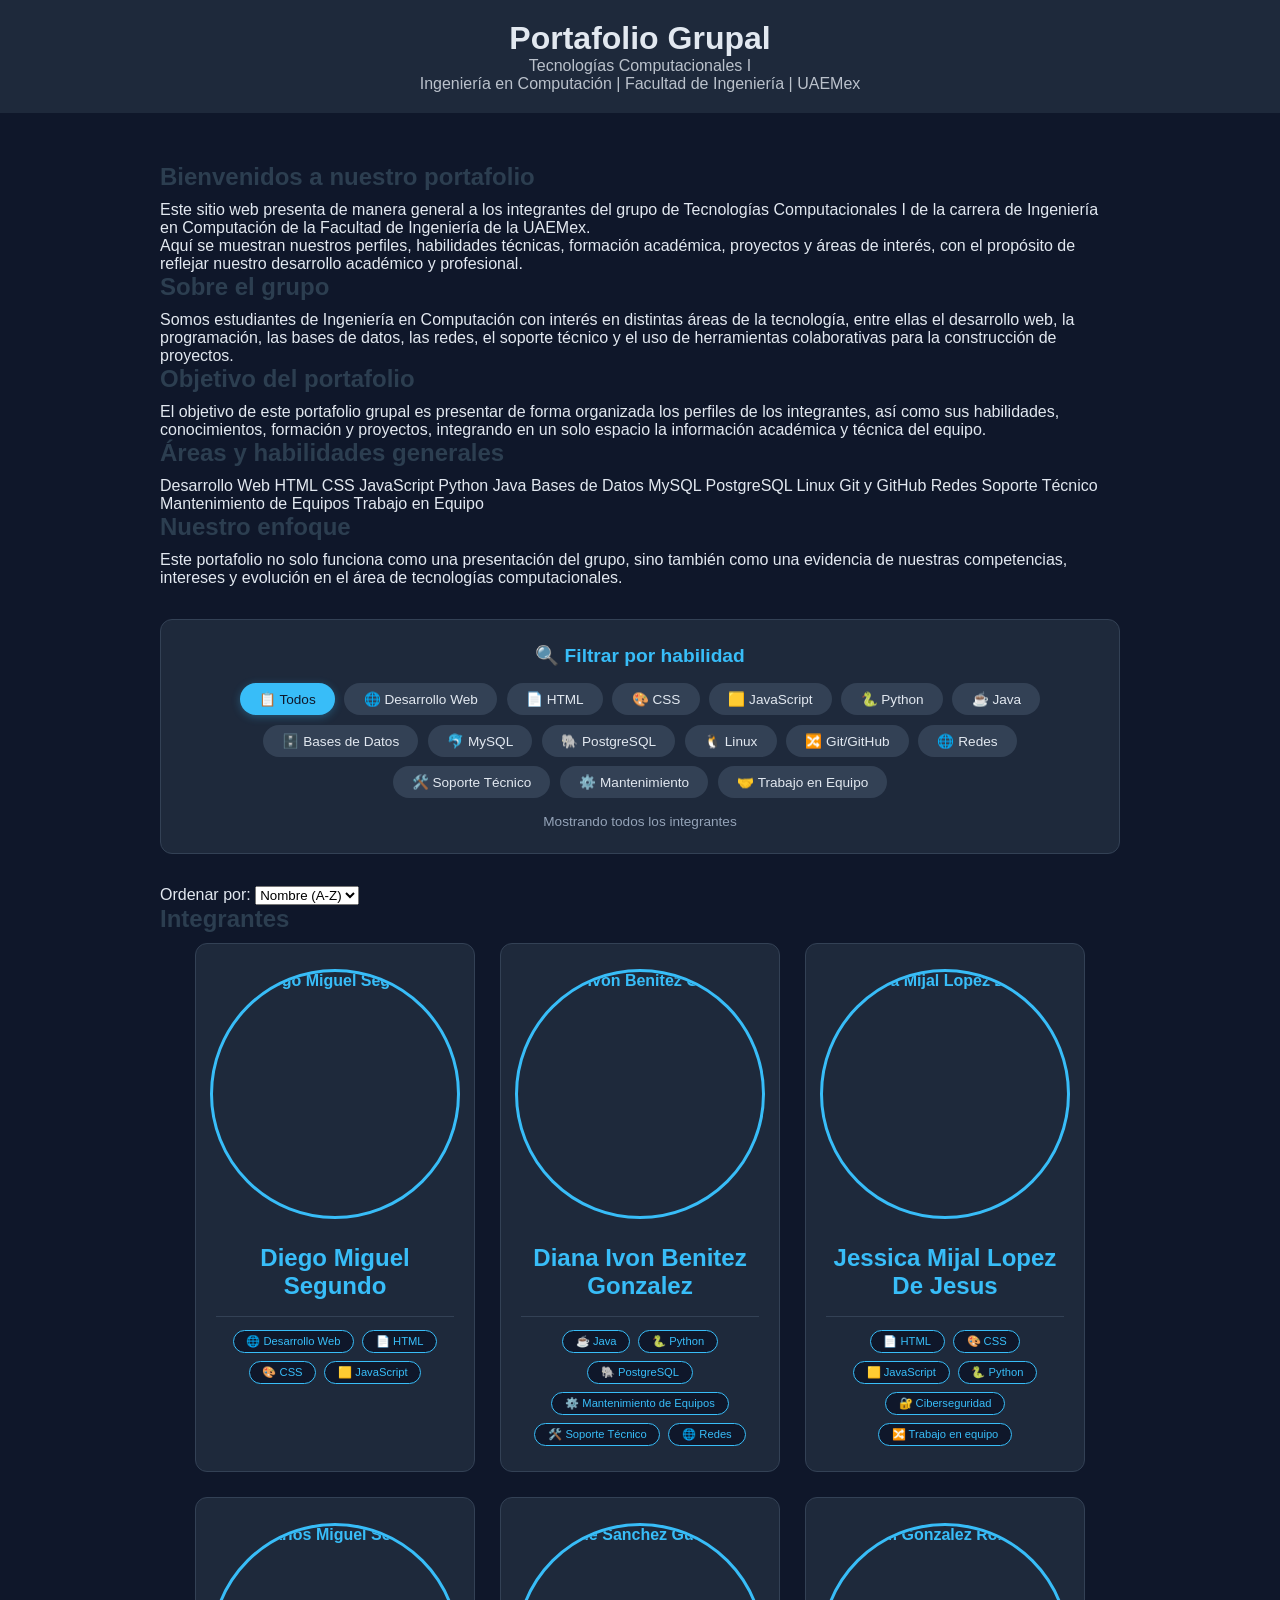
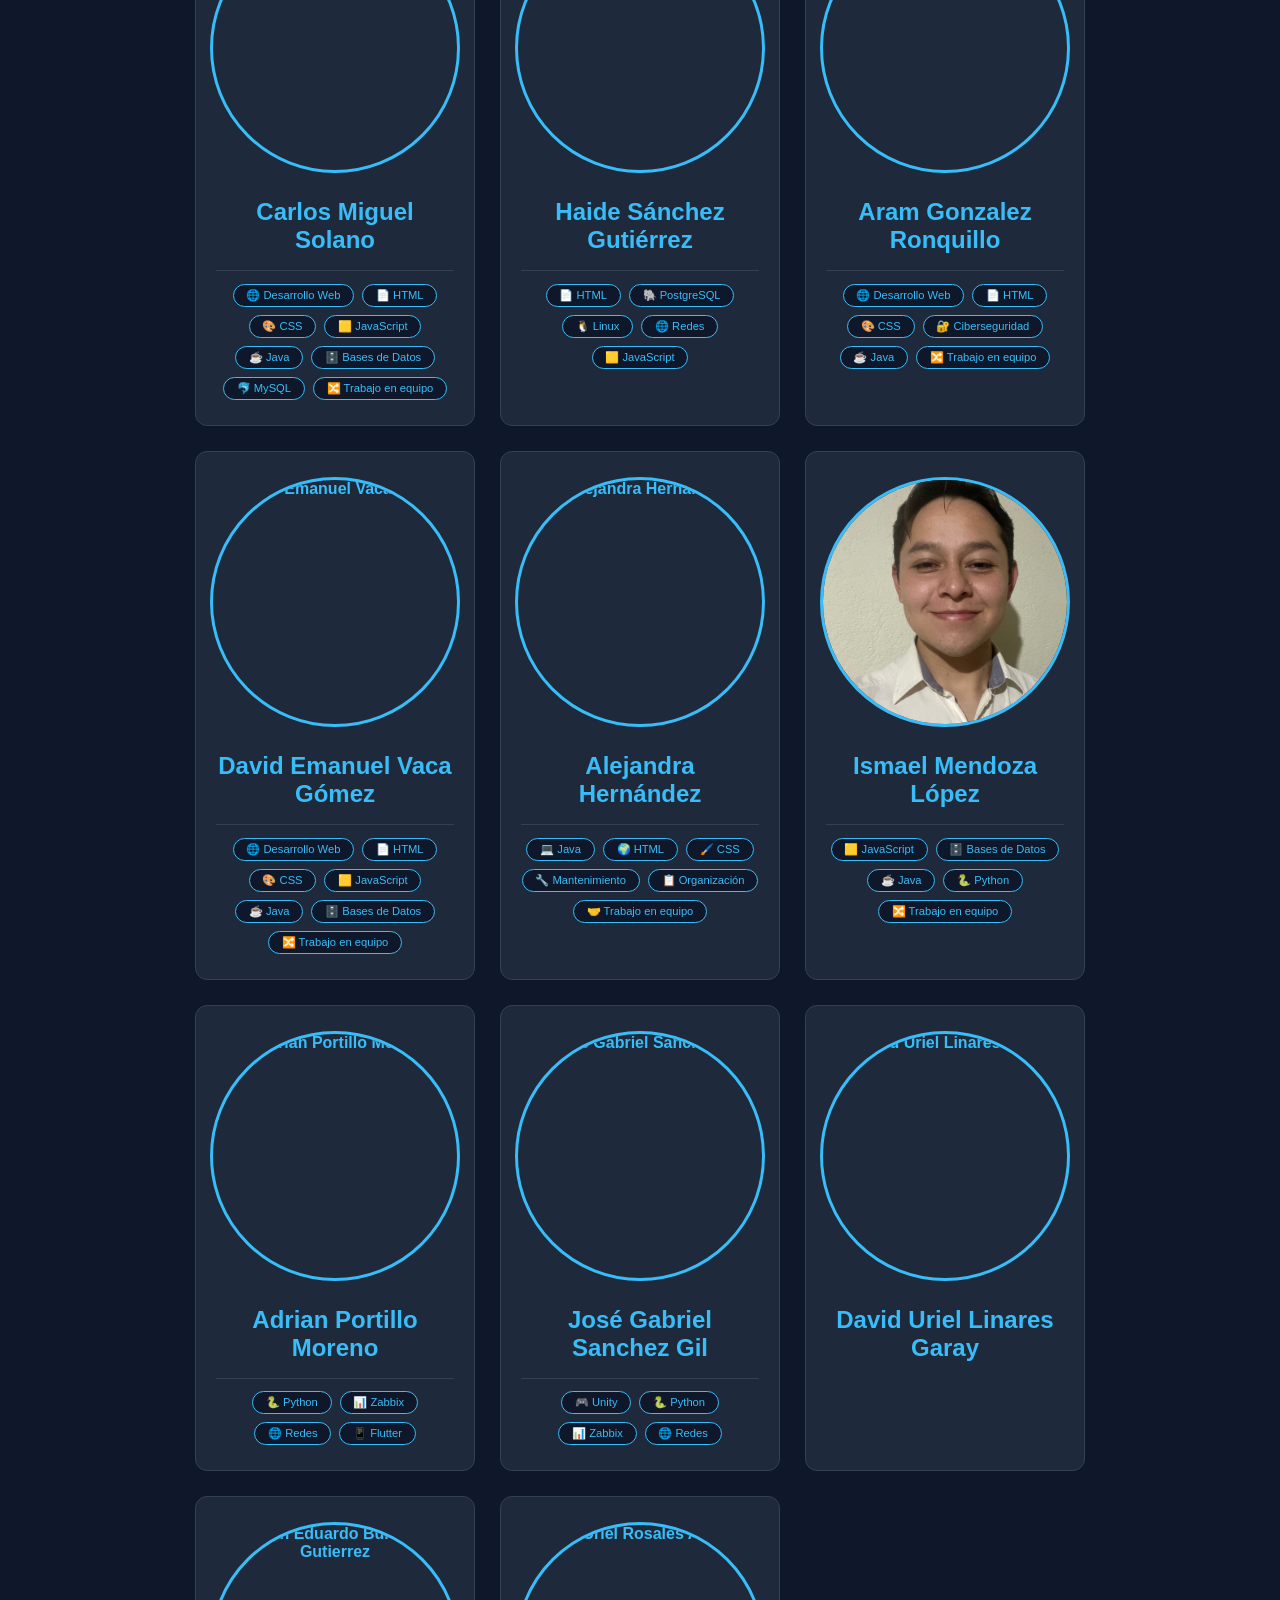
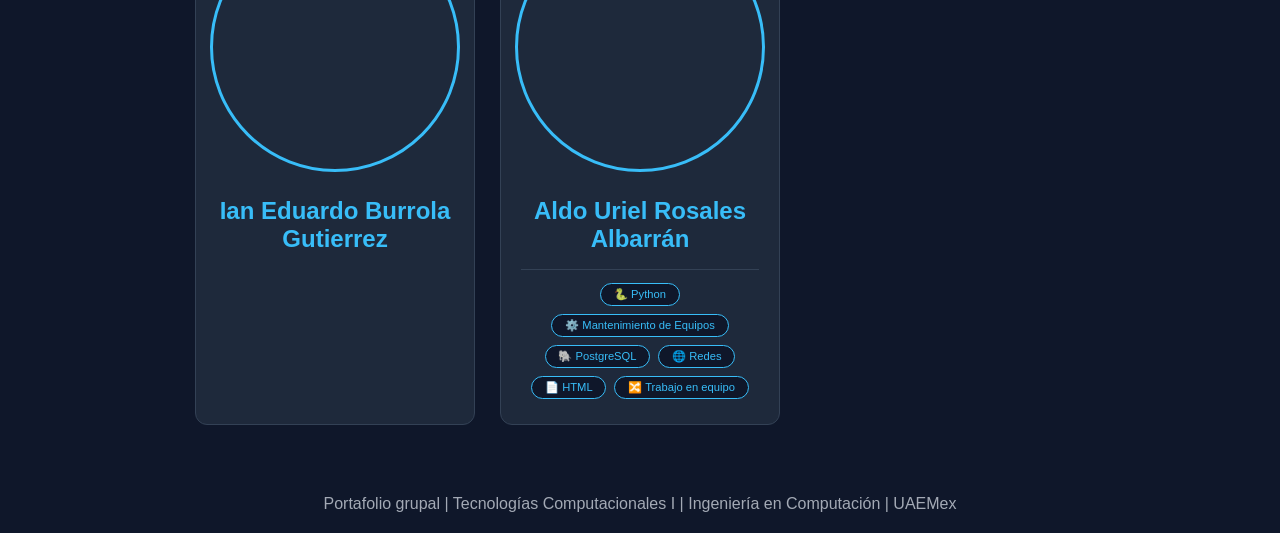
==== commit 3fd433f7: "Merge f84adecd92722be9f2badf856277bc049a06fe10 into e9321116b55031d71bf1b6a38f9e921898b4c26b" ====
--- a/index.html
+++ b/index.html
@@ -236,22 +236,39 @@
 
 
                 <div class="card-index"
-                data-name="Alejandra Hernández">
+                data-name="Alejandra Hernández" data-skills="Java,HTML,CSS,Mantenimiento,Organización,Trabajo en equipo">
                     <a href="cv/alejandra/">
                         <img src="img/alejandra.jpg" alt="Alejandra Hernández">
                         <h3>Alejandra Hernández</h3>
                     </a>
-                </div>
-
-                <div class="card-index"
-                data-name="Ismael Mendoza López">
-                    <a href="cv/Ismael/">
-                        <img src="img/ismael.jpg" alt="Ismael Mendoza López">
-                        <h3>Ismael Mendoza López</h3>
-
-                    </a>
-
-                </div>
+                    <div class="skills-tags">
+                        <span class="skill-tag">💻 Java</span>
+                        <span class="skill-tag">🌍 HTML</span>
+                        <span class="skill-tag">🖌️ CSS</span>
+                        <span class="skill-tag">🔧 Mantenimiento</span>
+                        <span class="skill-tag">📋 Organización</span>
+                        <span class="skill-tag">🤝 Trabajo en equipo</span>
+                    </div>
+                </div>
+
+                       <div class="card-index" 
+                           data-name="Ismael Mendoza"
+                           data-skills="HTML,Java,JavaScript,Python,MySQL,Trabajo en Equipo,Bases de Datos">
+                <a href="cv/Ismael/">
+                    <img src="img/Ismael.jpg" alt="Ismael Mendoza López">
+                    <h3>Ismael Mendoza López</h3>
+
+                </a>
+
+                <div class="skills-tags">
+                    <span class="skill-tag">🟨 JavaScript</span>
+                    <span class="skill-tag">🗄️ Bases de Datos</span>
+                    <span class="skill-tag">☕ Java</span>
+                    <span class="skill-tag">🐍 Python</span>
+                    <span class="skill-tag">🔀 Trabajo en equipo</span>
+                </div>
+                
+            </div>
 
                 <div class="card-index"
                     data-skills="Python,Bases de Datos,PostgreSQL,Zabbix,Redes,Soporte Técnico,Desarrollo Web,JavaScript"
@@ -293,24 +310,15 @@
                     </a>
                 </div>
 
-                <div class="card-index" data-skills="Java,Python,MySQL,HTML,Bases de Datos,PostgreSQL,Redes,Mantenimiento de Equipos,Soporte Técnico">
+
+                <div class="card-index"
+                data-name="Ian Eduardo Burrola Gutierrez">
                     <a href="cv/ian/">
                         <img src="img/ian.jpg" alt="Ian Eduardo Burrola Gutierrez">
                         <h3>Ian Eduardo Burrola Gutierrez</h3>
-                    </a>
-                    <div class="skills-tags">
-                        <span class="skill-tag">☕ Java</span>
-                        <span class="skill-tag">🐍 Python</span>
-                        <span class="skill-tag">🐬 MySQL</span>
-                        <span class="skill-tag">📄 HTML</span>
-                        <span class="skill-tag">🗄️ Bases de Datos</span>
-                        <span class="skill-tag">🐘 PostgreSQL</span>
-                        <span class="skill-tag">🌐 Redes</span>
-                        <span class="skill-tag">⚙️ Mantenimiento</span>
-                        <span class="skill-tag">🛠️ Soporte Técnico</span>
-                    </div>
-                </div>
-                
+
+                    </a>
+                </div>
                   <div class="card-index"
                     data-skills="Desarrollo Web,HTML,CSS,JavaScript,Java,Bases de Datos,MySQL,PostgreSQL,Git y GitHub"
                     data-name="Aldo Uriel Rosales Albarrán">
